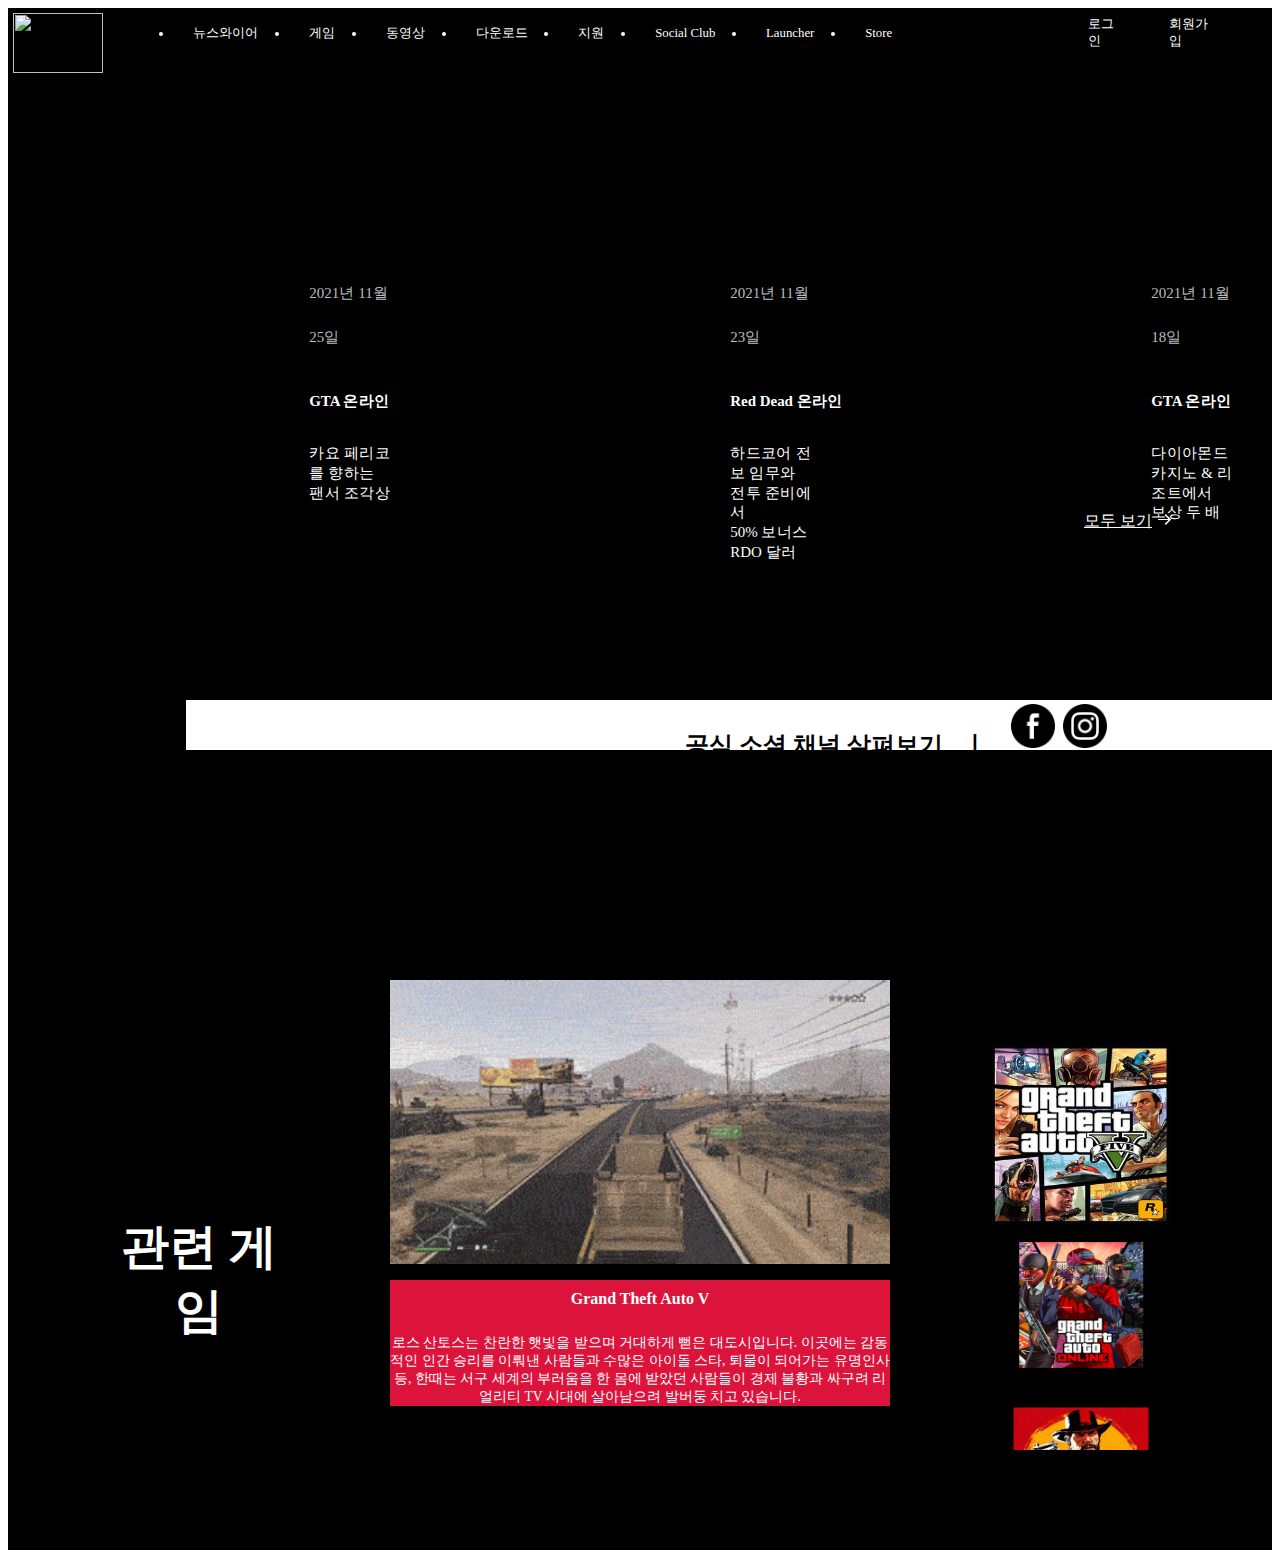
==== index.html @ b5506ee0 "aside edit" ====
<!DOCTYPE html>
<html lang="en">

<head>
  <meta charset="UTF-8">
  <meta http-equiv="X-UA-Compatible" content="IE=edge">
  <meta name="viewport" content="width=device-width, initial-scale=1.0">
  <title>Document</title>
  <link rel="preconnect" href="https://fonts.googleapis.com">
  <link rel="preconnect" href="https://fonts.gstatic.com" crossorigin>
  <link href="https://fonts.googleapis.com/css2?family=Noto+Sans+KR&display=swap" rel="stylesheet">
  <link rel="stylesheet" href="css/reset.css">
  <link rel="stylesheet" href="css/common.css">
  <link rel="stylesheet" href="css/main.css">
</head>

<body>
  <div id="wrap">

    <!-- 헤더(로고, 메뉴바) -->
    <header>

      <div id="logo">
        <img src="img/logo.png" alt="" class="home">
      </div>

      <ul>
        <li>뉴스와이어</li>
        <li>게임</li>
        <li>동영상</li>
        <li>다운로드</li>
        <li>지원</li>
        <li>Social Club</li>
        <li>Launcher</li>
        <li>Store</li>
      </ul>

      <div class="headertitle">
        <h3>Rockstar Games</h3>
      </div>


      <div class="loginbox">
        <span class="login">로그인</span>
        <span class="login signup">회원가입</span>
      </div>

      <div class="mobile">
        <img src="img/menu1.png" alt="">
      </div>

      <div class="laptop">
        <img src="img/menu3.png" alt="">
      </div>
    </header>

    <!-- 비디오 슬라이드 -->
    <div id="slider">
      <video src="video/gta.mp4" loop muted autoplay playsinline></video>
    </div>

    <!-- 비디오 슬라이드 밑 뉴스 와이드 -->
    <section>

      <article>
        <!-- <img src="img/newsimg2.jpg" alt=""> -->
        <time>2021년 11월 25일</time>
        <h4>GTA 온라인</h4>
        <p>카요 페리코를 향하는 팬서 조각상</p>

      </article>

      <article>
        <!-- <img src="img/newsimg1.jpg" alt=""> -->
        <time>2021년 11월 23일</time>
        <h4>Red Dead 온라인</h4>
        <p>하드코어 전보 임무와 <br>전투 준비에서 <br>50% 보너스 RDO 달러</p>
      </article>

      <article>
        <!-- <img src="img/newsimg3.jpg" alt=""> -->
        <time>2021년 11월 18일</time>
        <h4>GTA 온라인</h4>
        <p>다이아몬드 카지노 & 리조트에서<br> 보상 두 배</p>

      </article>

      <a href="#">
        <span>모두 보기</span>
        <img src="img/articlearrow.png" alt="" class="more_news">
      </a>
    </section>

    <!-- 뉴스 와이드 밑 메인 사진 -->
    <main>
      <img src="img/mainimg.jpg" alt="" id="mainimage">
    </main>

    <!-- 메인 사진 밑 SNS 메뉴바 -->
    <div class="social">
      <div class="snsbox">
        <h2>공식 소셜 채널 살펴보기</h2>
        <img src="img/sns_icon1.png" alt="">
        <img src="img/sns_icon2.png" alt="">
      </div>
    </div>

    <!-- SNS 메뉴바 밑 게임소개 컨텐츠 -->
    <aside>
      <div class="asidetitle">
        <h1>관련 게임</h1>
      </div>

      <div id="imagebox">
        <img src="img/1.gif" alt="" id="img1">
        <span id="asidewrapbox1">
          <p class="asidebold">Grand Theft Auto V</p>
          <p class="asidetext">로스 산토스는 찬란한 햇빛을 받으며 거대하게 뻗은 대도시입니다.
            이곳에는 감동적인 인간 승리를 이뤄낸 사람들과 수많은 아이돌 스타,
            퇴물이 되어가는 유명인사 등, 한때는 서구 세계의 부러움을
            한 몸에 받았던 사람들이 경제 불황과 싸구려 리얼리티 TV 시대에
            살아남으려 발버둥 치고 있습니다.</p>
        </span>
        <img src="img/2.gif" alt="" id="img2">
        <span id="asidewrapbox2">
          <p  class="asidebold">Grand Theft Auto Online</p>
          <p class="asidetext">습격의 달 보너스의 마무리는 외딴 열대 지방의 금광이라고 할 수 있는 카요 페리코 습격입니다.
            카요 페리코 습격의 준비 임무를 아무거나 완료하면 주황색 글로우 선글라스를 보상으로 
            획득할 수 있을 뿐만 아니라, 믿을 만한 정보통으로부터 엘 루비오가 자신의 금고에 
            보석으로 된 팬서 조각상을 숨기려고 한다는 짭짤한 정보를 입수할 수 있습니다. 
            플레이어들은 이번 주에 팬서 조각상을 주요 목표물로 두고 
            카요 페리코 습격을 플레이할 수 있습니다.</p>
        </span>

        <img src="img/3.gif" alt="" id="img3">
        <span id="asidewrapbox3">
          <p class="asidebold">Red Dead Redemption 2</p>
          <p class="asidetext">1899년, 미국. 거친 서부 시대가 막을 내리고 보안관은 마지막 남은 무법자 갱단을 
            추적합니다. 포기하거나 굴복하지 않으면 죽임을 당합니다.</p>
            <button type="button" id="explainbtn">더 보기</button>
          <p>서부 마을 블랙워터에서 강도 사건을 벌이다 크게 실패한 아서 모건과 반 더 린드 갱단은 
            도망칠 수밖에 없었습니다. 정부 요원과 일류 현상금 사냥꾼들에게 추격당하는 그들은 
            살아남기 위해 강도질과 도둑질, 싸움을 거듭하며 미국의 험난한 심장부를 달려나갑니다. 
            심해져 가는 내부 갈등으로 갱이 해체될 위기 속에서, 아서는 자기를 키워 준 갱에 대한 
            의리와 자신의 이상 중 하나를 선택해야만 합니다.</p>
        </span>

      </div>

      <div id="image3d">

        <div id="image3dbones">

          <div id="click1">
            <img src="img/asideimg1.jpg" alt="">
          </div>
          <div id="click2">
            <img src="img/asideimg2.jpg" alt="">
          </div>
          <div id="click3">
            <img src="img/asideimg3.jpg" alt="">
          </div>

        </div>

      </div>

    </aside>
  </div>

  <script type="text/javascript" src="script/main.js" defer></script>
</body>

</html>
---- css/common.css ----
@charset "UTF-8";
#wrap {
    width: 100%;
    height: auto;
    background-color: #000;
}

/* 헤더 */
header {
    width: 100%;
    height: 70px;
    background-color: #000;
    position: sticky;
    top: 0;
    z-index: 5;
}

/* 헤더 - 로고 */
#logo {
    width: 90px;
    height: 60px;
    background-color: black;
    position: absolute;
    top: 5px;
    left: 5px;
}

/* 헤더 - 로고 이미지 */
#logo img {
    width: 90px;
    height: 60px;
}

/* 헤더 - 네비게이션 */
header ul {
    width: 85%;
    height: 50px;
    display: flex;
    flex-flow: row nowrap;
    justify-content: space-around;
    line-height: 50px;
    margin: 0 120px;
}

/* 헤더 - 네비게이션 메뉴 */
header ul li {
    color: #fff;
    font-size: 0.8em;
    padding: 10px 20px;
    line-height: 30px;
}

/* 헤더 - 로그인/회원가입 */
.loginbox {
    width: 250px;
    height: 50px;
    display: flex;
    flex-flow: row nowrap;
    justify-content: space-around;
    align-items: center;
    color: #fff;
    font-size: 0.8em;
    margin: 0 30px;
}

/* 헤더 - 로그인 */
.login {
    padding: 10px 20px;
}

/* 헤더 - 회원가입 */
.signup {
    padding: 10px 30px;
}

/* 헤더 - 메뉴 마우스호버 효과 뼈대 */
header ul li::after {
    content: "";
    display: block;
    width: 0;
    height: 5px;
    background-color: #ff9900;
}

/* 헤더 - 마우스오버 효과 시작 */
:is(.login, .home, .mobile, .laptop):hover {
    cursor: url(../img/cursor.cur), auto;
}

header ul li:hover {
    cursor: pointer;
}

header ul li:hover::after {
    width: 100%;
}

.login:hover {
    background-color: #ff9900;
    color: #000;
}

.mobile:hover {
    cursor: pointer;
}
/* 헤더 - 마우스오버 효과 끝 */


/* 반응형 -  헤더 로고 */
.headertitle {
    display: none;
}

.headertitle h3 {
    color: #fff;
    font-size: 0.9em;
}

/* 반응형 - 메뉴 */
.mobile {
    display: none;
}

/* 반응형 - 노트북 메뉴 */
.laptop {
    display: none;
}
---- css/main.css ----
@charset "UTF-8";

/* 슬라이더 비디오 */
#slider video {
    width: 100%;
    height: auto;
}

/* 마우스 오버 시 포인터로 변환 */
:is(.snsbox img, #image3d div img,):hover {
    cursor: pointer;
}

/* 반응형
@media all and (max-width:479px) {
    header {
        display: flex;
    }

    .headertitle {
        display: flex;
    }

    nav ul {
        display: none;
    }

    nav ul li {
        display: block;
        line-height: 40px;
    }

    #slider video {
        width: 100%;
        max-width: 767px;
        height: auto;
    }

    .loginbox {
        display: none;
    }

    .mobilemenu {
        width: 80px;
        height: 70px;
    }

    .mobilemenu img {
        display: inline-block;
        width: 100%;
        height: 100%;
    }
}

@media all and (min-width:480px) and (max-width:767px) {
    header {
        display: flex;
        flex-flow: row nowrap;
        justify-content: space-around;
    }

    .headertitle {
        display: flex;
    }

    nav {
        display: none;
    }

    nav ul {
        display: none;
    }

    nav ul li {
        display: block;
        line-height: 40px;
    }

    #slider video {
        width: 100%;
        max-width: 767px;
        height: auto;
    }

    .loginbox {
        display: none;
    }

    
}

@media all and (min-width:768px) and (max-width:1023px) {
    header {
        display: flex;
    }

    .mobilemenu {
        width: 80px;
        height: 70px;
    }

    .mobilemenu img {
        display: inline-block;
        width: 100%;
        height: 100%;
    }

    #slider video {
        max-width: 1023px;
    }
}
*/
@media all and (min-width:1024px) and (max-width:1920px) {
    header {
        display: flex;
    }

    #slider video {
        max-width: 1920px;
    }
}

/* 섹션 */
section {
    width: 100%;
    max-width: 1920px;
    height: 250px;
    display: flex;
    flex-flow: row wrap;
    justify-content: space-around;
    position: relative;
    margin: 50px 0;
}

/* 아티클 */
article {
    width: 25%;
    height: auto;
    max-height: 200px;
    background-repeat: no-repeat;
    background-size: contain;
    transform: scale(1.1);
    transition: all 0.3s ease-in-out;
    /* border: 1px solid #666; */
}

article:hover {
    transform: scale(1.0);
}

article:nth-of-type(1) {
    background-image: url("../img/newsimg4.jpg");
}

article:nth-of-type(2) {
    background-image: url("../img/newsimg1.jpg");
}

article:nth-of-type(3) {
    background-image: url("../img/newsimg3.jpg");
}

/* 아티클 내 요소 시작 */
article time,
article h4,
article p {
    font-size: 0.85em;
    margin-left: 240px;
}

article time {
    display: block;
    color: #bcbcbc;
    line-height: 40px;
}

article h4 {
    width: 220px;
    color: #fff;
    line-height: 40px;
}

article p {
    color: #fff;
}

section a {
    position: absolute;
    right: 120px;
    bottom: 0;
    color: #fff;
}

section a img {
    width: 15px;
    height: 15px;
}

.more_news {
    position: absolute;
    right: -20px;
    bottom: 5px;
    transition: all 0.3s ease-in-out;
}

section a:hover .more_news {
    right: -28px;
}
/* 아티클 내 요소 끝 */

/* 메인 이미지 시작*/
main {
    width: 1740px;
    height: auto;
    margin: 0 auto;
    overflow: hidden;
}

main img {
    width: 100%;
    height: auto;
    transform: scale(1.1);
    transition: all 0.3s ease-in-out;
}

main img:hover {
    transform: scale(1.0);
    cursor: pointer;
}
/* 메인 이미지 끝 */

/* 메인 밑 SNS 메뉴바 시작 */
.social {
    width: 1780px;
    /* height: 80px; */
    height: 250px;
    margin: 0 auto;
    display: flex;
    justify-content: center;
    align-items: center;
}

.snsbox {
    display: flex;
    justify-content: center;
    width: 80%;
    height: 50px;
    background-color: #fff;
    clip-path: polygon(0 0, 98% 0, 100% 40%, 100% 100%, 0 100%, 0% 50%);
}

.social h2 {
    display: inline-block;
    color: #000;
    line-height: 50px;
}

.social h2::after {
    content: "ㅣ";
    margin: 0 20px;
}

.social img {
    width: 44px;
    height: 44px;
    margin: 4px;
}
/* 메인 밑 SNS 메뉴바 끝 */

/* SNS 메뉴바 밑 게임소개 컨텐츠 */
aside {
    width: 100%;
    height: 700px;
    display: flex;
    flex-flow: row wrap;
    justify-content: space-evenly;
    align-items: center;
}

/* 게임소개 컨텐츠 왼쪽에서 첫번째 */
aside .asidetitle {
    width: 200px;
    height: 35px;
    text-align: center;
}

aside .asidetitle h1 {
    color: #fff;
    font-size: 3.0em;
}

/* 게임소개 컨텐츠 가운데 시작 */
aside #imagebox {
    width: 500px;
    height: auto;
}

aside #imagebox img {
    width: 100%;
    height: auto;
}

/* 게임 제목 및 설명 */
aside #imagebox span {
    width: 500px;
    height: auto;
    background-color: crimson;
    margin: 0 auto;
    text-align: center;
}

.asidebold {
    padding: 10px;
    color: #fff;
    font-weight: bold;
}

aside #imagebox .asidetext {
    color: #fff;
    font-size: 0.85em;
}

/* 세번째 게임 부가설명(더 보기) */
#asidewrapbox3 p:nth-of-type(3) {
    display: none;
}

#asidewrapbox3 #explainbtn {
    border: none;
    background: none;
    color: #fff;
    transition: all .2s ease;
    margin: 0;
    padding: 0;
}

#asidewrapbox3 #explainbtn::after {
    content: "";
    display: block;
    width: 100%;
    height: 5px;
    border-radius: 0.25rem;
}

#asidewrapbox3 #explainbtn:hover {
    background-color: #fcaf17;
    border-radius: 25%;
    padding: 5 20px;
}

/* 게임소개 컨텐츠 가운데 끝 */

/* 게임소개 컨텐츠 오른쪽 시작 */
aside #image3d {
    width: 200px;
    height: 500px;
    overflow: hidden;
    display: flex;
    justify-content: center;
}

aside #image3dbones {
    width: 200px;
    height: 700px;
    display: flex;
    flex-flow: row wrap;
    justify-content: center;
    align-content: flex-end;
    gap: 20px 0;
    margin-top: -100px;
}

aside #image3dbones div {
    width: 150px;
    height: 150px;
}

aside #image3dbones div img {
    width: 100%;
    height: auto;
}
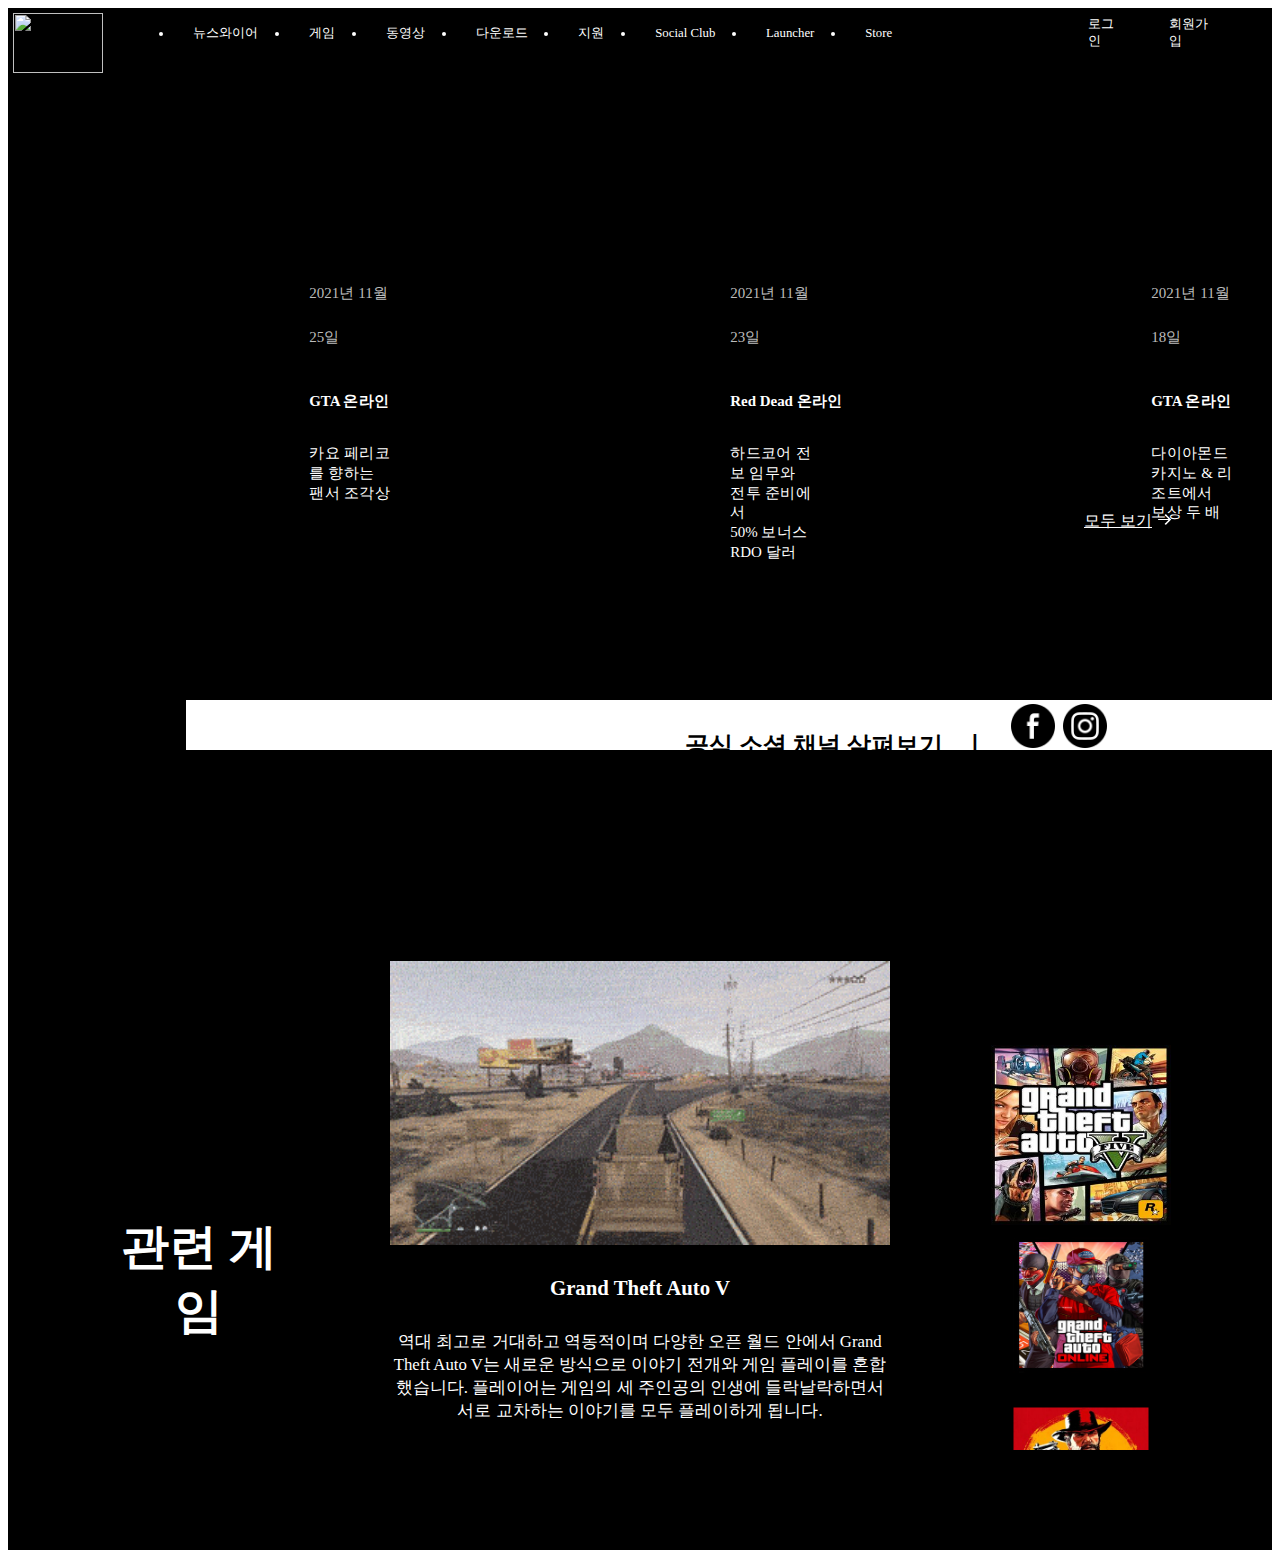
==== commit a0a1dcf5: "aside edit" ====
--- a/index.html
+++ b/index.html
@@ -115,34 +115,24 @@
         <img src="img/1.gif" alt="" id="img1">
         <span id="asidewrapbox1">
           <p class="asidebold">Grand Theft Auto V</p>
-          <p class="asidetext">로스 산토스는 찬란한 햇빛을 받으며 거대하게 뻗은 대도시입니다.
-            이곳에는 감동적인 인간 승리를 이뤄낸 사람들과 수많은 아이돌 스타,
-            퇴물이 되어가는 유명인사 등, 한때는 서구 세계의 부러움을
-            한 몸에 받았던 사람들이 경제 불황과 싸구려 리얼리티 TV 시대에
-            살아남으려 발버둥 치고 있습니다.</p>
+          <p class="asidetext">역대 최고로 거대하고 역동적이며 다양한 오픈 월드 안에서
+            Grand Theft Auto V는 새로운 방식으로 이야기 전개와 게임 플레이를 혼합했습니다.
+            플레이어는 게임의 세 주인공의 인생에 들락날락하면서 서로 교차하는
+            이야기를 모두 플레이하게 됩니다.</p>
         </span>
         <img src="img/2.gif" alt="" id="img2">
         <span id="asidewrapbox2">
-          <p  class="asidebold">Grand Theft Auto Online</p>
-          <p class="asidetext">습격의 달 보너스의 마무리는 외딴 열대 지방의 금광이라고 할 수 있는 카요 페리코 습격입니다.
-            카요 페리코 습격의 준비 임무를 아무거나 완료하면 주황색 글로우 선글라스를 보상으로 
-            획득할 수 있을 뿐만 아니라, 믿을 만한 정보통으로부터 엘 루비오가 자신의 금고에 
-            보석으로 된 팬서 조각상을 숨기려고 한다는 짭짤한 정보를 입수할 수 있습니다. 
-            플레이어들은 이번 주에 팬서 조각상을 주요 목표물로 두고 
-            카요 페리코 습격을 플레이할 수 있습니다.</p>
+          <p class="asidebold">Grand Theft Auto Online</p>
+          <p class="asidetext">Grand Theft Auto V를 기반으로한 대규모 멀티플레이 게임.
+            GTA 5에 포함되어 있어 GTA 5(프리미엄 에디션 특전)를 구매하면 무료로 플레이할
+            수 있다.</p>
         </span>
 
         <img src="img/3.gif" alt="" id="img3">
         <span id="asidewrapbox3">
           <p class="asidebold">Red Dead Redemption 2</p>
-          <p class="asidetext">1899년, 미국. 거친 서부 시대가 막을 내리고 보안관은 마지막 남은 무법자 갱단을 
-            추적합니다. 포기하거나 굴복하지 않으면 죽임을 당합니다.</p>
-            <button type="button" id="explainbtn">더 보기</button>
-          <p>서부 마을 블랙워터에서 강도 사건을 벌이다 크게 실패한 아서 모건과 반 더 린드 갱단은 
-            도망칠 수밖에 없었습니다. 정부 요원과 일류 현상금 사냥꾼들에게 추격당하는 그들은 
-            살아남기 위해 강도질과 도둑질, 싸움을 거듭하며 미국의 험난한 심장부를 달려나갑니다. 
-            심해져 가는 내부 갈등으로 갱이 해체될 위기 속에서, 아서는 자기를 키워 준 갱에 대한 
-            의리와 자신의 이상 중 하나를 선택해야만 합니다.</p>
+          <p class="asidetext">2010년에 발매되었던 락스타 게임즈의 게임 레드 데드 리뎀션의 
+            후속작이자 락스타 게임즈의 창립 20주년 기념작.</p>
         </span>
 
       </div>
--- a/css/main.css
+++ b/css/main.css
@@ -7,7 +7,7 @@
 }
 
 /* 마우스 오버 시 포인터로 변환 */
-:is(.snsbox img, #image3d div img,):hover {
+:is(.snsbox img, #image3d div img, #explainbtn):hover {
     cursor: pointer;
 }
 
@@ -161,9 +161,9 @@
 }
 
 /* 아티클 내 요소 시작 */
-article time,
 article h4,
-article p {
+article p,
+article time {
     font-size: 0.85em;
     margin-left: 240px;
 }
@@ -304,7 +304,6 @@
 aside #imagebox span {
     width: 500px;
     height: auto;
-    background-color: crimson;
     margin: 0 auto;
     text-align: center;
 }
@@ -313,41 +312,13 @@
     padding: 10px;
     color: #fff;
     font-weight: bold;
+    font-size: 1.3em;
 }
 
 aside #imagebox .asidetext {
     color: #fff;
-    font-size: 0.85em;
-}
-
-/* 세번째 게임 부가설명(더 보기) */
-#asidewrapbox3 p:nth-of-type(3) {
-    display: none;
-}
-
-#asidewrapbox3 #explainbtn {
-    border: none;
-    background: none;
-    color: #fff;
-    transition: all .2s ease;
-    margin: 0;
-    padding: 0;
-}
-
-#asidewrapbox3 #explainbtn::after {
-    content: "";
-    display: block;
-    width: 100%;
-    height: 5px;
-    border-radius: 0.25rem;
-}
-
-#asidewrapbox3 #explainbtn:hover {
-    background-color: #fcaf17;
-    border-radius: 25%;
-    padding: 5 20px;
-}
-
+    font-size: 1.05em;
+}
 /* 게임소개 컨텐츠 가운데 끝 */
 
 /* 게임소개 컨텐츠 오른쪽 시작 */
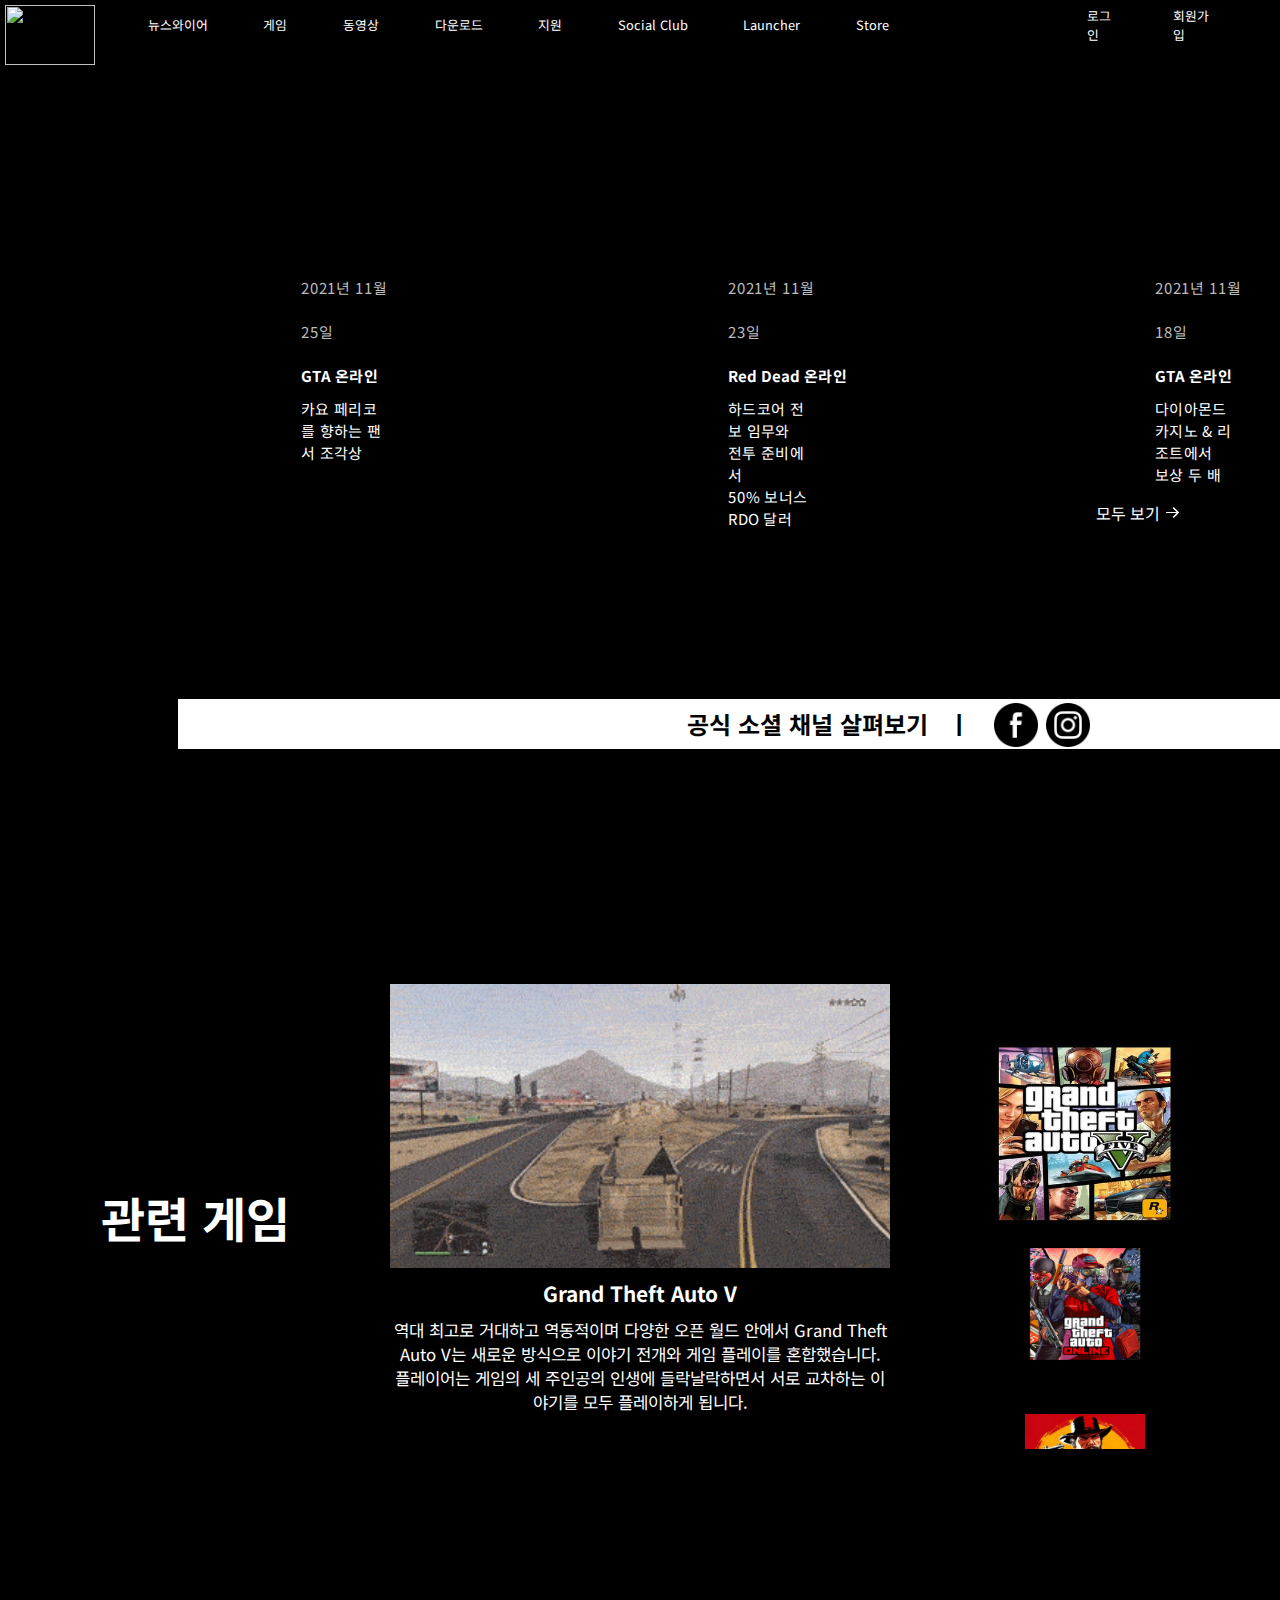
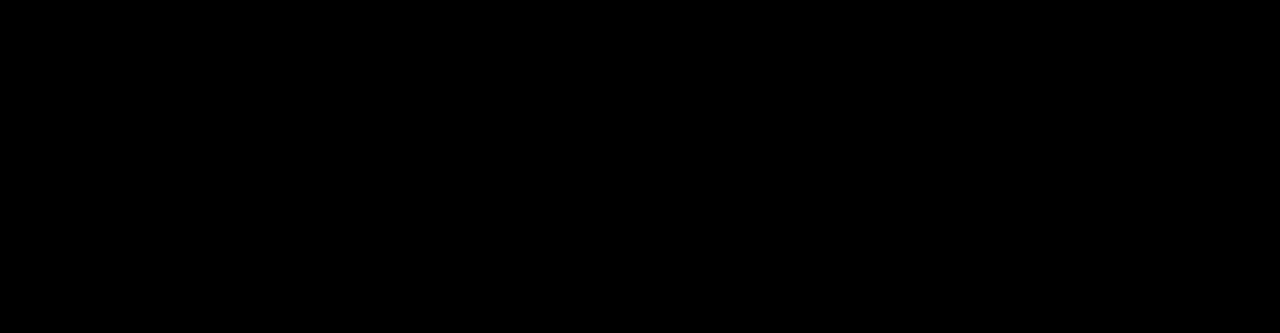
==== commit 68cb6beb: "mediaquery edit" ====
--- a/index.html
+++ b/index.html
@@ -1,10 +1,12 @@
 <!DOCTYPE html>
-<html lang="en">
+<html lang="ko">
 
 <head>
   <meta charset="UTF-8">
   <meta http-equiv="X-UA-Compatible" content="IE=edge">
-  <meta name="viewport" content="width=device-width, initial-scale=1.0">
+  <meta name="viewport" content="width=device-width, initial-scale=1.0, maximum-scale=1, minimum-scale=1">
+  <meta content="yes" name="apple-mobile-web-app-capable" />
+  <meta content="minimum-scale=1.0, width=device-width, maximum-scale=1, user-scalable=no" name="viewport" />
   <title>Document</title>
   <link rel="preconnect" href="https://fonts.googleapis.com">
   <link rel="preconnect" href="https://fonts.gstatic.com" crossorigin>
@@ -12,6 +14,7 @@
   <link rel="stylesheet" href="css/reset.css">
   <link rel="stylesheet" href="css/common.css">
   <link rel="stylesheet" href="css/main.css">
+  <script src="https://ajax.googleapis.com/ajax/libs/jquery/3.6.0/jquery.min.js"></script>
 </head>
 
 <body>
@@ -24,7 +27,15 @@
         <img src="img/logo.png" alt="" class="home">
       </div>
 
-      <ul>
+      <div class="headertitle">
+        <h3>Rockstar Games</h3>
+      </div>
+
+      <div class="mobile">
+        <img src="img/menu1.png" alt="">
+      </div>
+
+      <ul id="headernav">
         <li>뉴스와이어</li>
         <li>게임</li>
         <li>동영상</li>
@@ -35,22 +46,13 @@
         <li>Store</li>
       </ul>
 
-      <div class="headertitle">
-        <h3>Rockstar Games</h3>
-      </div>
-
-
       <div class="loginbox">
         <span class="login">로그인</span>
         <span class="login signup">회원가입</span>
       </div>
 
-      <div class="mobile">
-        <img src="img/menu1.png" alt="">
-      </div>
-
       <div class="laptop">
-        <img src="img/menu3.png" alt="">
+        <span id="laptopmenu">Menu</span>
       </div>
     </header>
 
@@ -60,25 +62,22 @@
     </div>
 
     <!-- 비디오 슬라이드 밑 뉴스 와이드 -->
-    <section>
-
-      <article>
-        <!-- <img src="img/newsimg2.jpg" alt=""> -->
+    <section id="newswide">
+
+      <article class="cardnews">
         <time>2021년 11월 25일</time>
         <h4>GTA 온라인</h4>
         <p>카요 페리코를 향하는 팬서 조각상</p>
 
       </article>
 
-      <article>
-        <!-- <img src="img/newsimg1.jpg" alt=""> -->
+      <article class="cardnews">
         <time>2021년 11월 23일</time>
         <h4>Red Dead 온라인</h4>
         <p>하드코어 전보 임무와 <br>전투 준비에서 <br>50% 보너스 RDO 달러</p>
       </article>
 
-      <article>
-        <!-- <img src="img/newsimg3.jpg" alt=""> -->
+      <article class="cardnews">
         <time>2021년 11월 18일</time>
         <h4>GTA 온라인</h4>
         <p>다이아몬드 카지노 & 리조트에서<br> 보상 두 배</p>
@@ -114,24 +113,24 @@
       <div id="imagebox">
         <img src="img/1.gif" alt="" id="img1">
         <span id="asidewrapbox1">
-          <p class="asidebold">Grand Theft Auto V</p>
-          <p class="asidetext">역대 최고로 거대하고 역동적이며 다양한 오픈 월드 안에서
+          <p id="asidebold">Grand Theft Auto V</p>
+          <p id="asidetext">역대 최고로 거대하고 역동적이며 다양한 오픈 월드 안에서
             Grand Theft Auto V는 새로운 방식으로 이야기 전개와 게임 플레이를 혼합했습니다.
             플레이어는 게임의 세 주인공의 인생에 들락날락하면서 서로 교차하는
             이야기를 모두 플레이하게 됩니다.</p>
         </span>
         <img src="img/2.gif" alt="" id="img2">
         <span id="asidewrapbox2">
-          <p class="asidebold">Grand Theft Auto Online</p>
-          <p class="asidetext">Grand Theft Auto V를 기반으로한 대규모 멀티플레이 게임.
+          <p id="asidebold">Grand Theft Auto Online</p>
+          <p id="asidetext">Grand Theft Auto V를 기반으로한 대규모 멀티플레이 게임.
             GTA 5에 포함되어 있어 GTA 5(프리미엄 에디션 특전)를 구매하면 무료로 플레이할
             수 있다.</p>
         </span>
 
         <img src="img/3.gif" alt="" id="img3">
         <span id="asidewrapbox3">
-          <p class="asidebold">Red Dead Redemption 2</p>
-          <p class="asidetext">2010년에 발매되었던 락스타 게임즈의 게임 레드 데드 리뎀션의 
+          <p id="asidebold">Red Dead Redemption 2</p>
+          <p id="asidetext">2010년에 발매되었던 락스타 게임즈의 게임 레드 데드 리뎀션의
             후속작이자 락스타 게임즈의 창립 20주년 기념작.</p>
         </span>
 
@@ -156,9 +155,52 @@
       </div>
 
     </aside>
+
+    <footer>
+      <div class="footerbox">
+
+        <ul id="foottop">
+          <li>Contact</li>
+          <li>채용</li>
+          <li>구독하기</li>
+        </ul>
+
+        <img src="img/logo.png" alt="" id="footerlogo">
+
+        <div class="footerinfo">
+          <ol>
+            <li>기업</li>
+            <li>개인 정보 보호 정책</li>
+            <li>Cookies</li>
+            <li>법률 관련</li>
+            <li>내 정보 판매 안 함</li>
+          </ol>
+          <div class="iconbox">
+            <img src="img/footer_icon1.png" alt="">
+            <img src="img/footer_icon2.png" alt="">
+            <img src="img/footer_icon3.png" alt="">
+            <img src="img/footer_icon4.png" alt="">
+            <img src="img/footer_icon5.png" alt="">
+          </div>
+        </div>
+
+        <div id="companyinfo">
+          <span class="infobox">Rockstar Games</span>
+          <ul id="footerglobal">
+            <li>New York</li>
+            <li>London</li>
+            <li>Paris</li>
+            <li>Bogotá</li>
+          </ul>
+          <span class="infobox">MCMXCVIII</span>
+        </div>
+
+      </div>
+    </footer>
   </div>
 
   <script type="text/javascript" src="script/main.js" defer></script>
+
 </body>
 
 </html>--- a/css/main.css
+++ b/css/main.css
@@ -7,27 +7,29 @@
 }
 
 /* 마우스 오버 시 포인터로 변환 */
-:is(.snsbox img, #image3d div img, #explainbtn):hover {
+:is(.snsbox img, #image3d div img):hover {
     cursor: pointer;
 }
 
-/* 반응형
-@media all and (max-width:479px) {
+/* 반응형 */
+/* @media all and (max-width:479px) {
     header {
-        display: flex;
+        width: 100%;
+        height: 150px;
+        display: flex;
+        background-color: tomato;
     }
 
     .headertitle {
         display: flex;
     }
 
-    nav ul {
-        display: none;
-    }
-
-    nav ul li {
-        display: block;
-        line-height: 40px;
+    header ul {
+        display: none;
+    }
+
+    header ul li {
+        display: block;
     }
 
     #slider video {
@@ -50,28 +52,122 @@
         width: 100%;
         height: 100%;
     }
+} */
+
+@media all and (max-width:479px) {
+    /* 헤더 시작 */
+    header {
+        display: flex;
+        flex-flow: row wrap;
+        justify-content: space-between;
+        align-items: center;
+    }
+
+    #logo {
+        width: 70px;
+        height: auto;
+    }
+
+    .headertitle {
+        display: block;
+    }
+
+    .mobile {
+        display: block;
+    }
+
+    nav {
+        display: none;
+    }
+
+    header ul {
+        display: none;
+        width: 150px;
+        height: auto;
+        position: fixed;
+        top: 75px;
+        right: 0;
+        margin: 0;
+        background-color: #000;
+    }
+
+    header ul li {
+        display: block;
+        line-height: 40px;
+    }
+
+    #slider video {
+        width: 100%;
+        max-width: 767px;
+        height: auto;
+    }
+
+    .loginbox {
+        display: none;
+    }
+    /* 헤더 끝 */
+
+    #newswide {
+        height: auto;
+    }
+
+    .cardnews {
+        width: 100%;
+        height: 450px;
+        max-height: 600px;
+        margin: 0 16%;
+        padding-bottom: 10%;
+    }
+    .cardnews h4,
+    .cardnews p,
+    .cardnews time {
+        width: 100%;
+        margin-left: 5%;
+    }
+
+    .cardnews time {
+        margin-top: 85%;
+    }
 }
 
 @media all and (min-width:480px) and (max-width:767px) {
+    /* 헤더 시작 */
     header {
         display: flex;
-        flex-flow: row nowrap;
-        justify-content: space-around;
+        flex-flow: row wrap;
+        justify-content: space-between;
+        align-items: center;
+    }
+
+    #logo {
+        width: 70px;
+        height: auto;
     }
 
     .headertitle {
-        display: flex;
+        display: block;
+    }
+
+    .mobile {
+        display: block;
     }
 
     nav {
         display: none;
     }
 
-    nav ul {
-        display: none;
-    }
-
-    nav ul li {
+    header ul {
+        display: none;
+        width: 150px;
+        height: auto;
+        position: fixed;
+        top: 75px;
+        right: 0;
+        margin: 0;
+        background-color: #000;
+    }
+
+    header ul li {
         display: block;
         line-height: 40px;
     }
@@ -85,11 +181,32 @@
     .loginbox {
         display: none;
     }
-
-    
-}
-
-@media all and (min-width:768px) and (max-width:1023px) {
+    /* 헤더 끝 */
+
+    #newswide {
+        height: auto;
+    }
+
+    .cardnews {
+        width: 100%;
+        height: 450px;
+        max-height: 600px;
+        margin: 0 16%;
+        padding-bottom: 10%;
+    }
+    .cardnews h4,
+    .cardnews p,
+    .cardnews time {
+        width: 100%;
+        margin-left: 5%;
+    }
+
+    .cardnews time {
+        margin-top: 85%;
+    }
+}
+
+/* @media all and (min-width:768px) and (max-width:1023px) {
     header {
         display: flex;
     }
@@ -108,8 +225,8 @@
     #slider video {
         max-width: 1023px;
     }
-}
-*/
+}*/
+
 @media all and (min-width:1024px) and (max-width:1920px) {
     header {
         display: flex;
@@ -135,29 +252,29 @@
 /* 아티클 */
 article {
     width: 25%;
-    height: auto;
+    height: 200px;
     max-height: 200px;
     background-repeat: no-repeat;
     background-size: contain;
     transform: scale(1.1);
     transition: all 0.3s ease-in-out;
-    /* border: 1px solid #666; */
+}
+
+article:nth-of-type(1) {
+    background-image: url("../img/newsimg4.jpg");
+}
+
+article:nth-of-type(2) {
+    background-image: url("../img/newsimg1.jpg");
+}
+
+article:nth-of-type(3) {
+    background-image: url("../img/newsimg3.jpg");
 }
 
 article:hover {
     transform: scale(1.0);
-}
-
-article:nth-of-type(1) {
-    background-image: url("../img/newsimg4.jpg");
-}
-
-article:nth-of-type(2) {
-    background-image: url("../img/newsimg1.jpg");
-}
-
-article:nth-of-type(3) {
-    background-image: url("../img/newsimg3.jpg");
+    transition: all 0.3s ease-in-out;
 }
 
 /* 아티클 내 요소 시작 */
@@ -232,7 +349,6 @@
 /* 메인 밑 SNS 메뉴바 시작 */
 .social {
     width: 1780px;
-    /* height: 80px; */
     height: 250px;
     margin: 0 auto;
     display: flex;
@@ -306,19 +422,22 @@
     height: auto;
     margin: 0 auto;
     text-align: center;
-}
-
-.asidebold {
+    /* display: none; */
+    /* overflow: hidden; */
+}
+
+aside #imagebox #asidebold {
     padding: 10px;
     color: #fff;
     font-weight: bold;
     font-size: 1.3em;
 }
 
-aside #imagebox .asidetext {
+aside #imagebox #asidetext {
     color: #fff;
     font-size: 1.05em;
 }
+
 /* 게임소개 컨텐츠 가운데 끝 */
 
 /* 게임소개 컨텐츠 오른쪽 시작 */
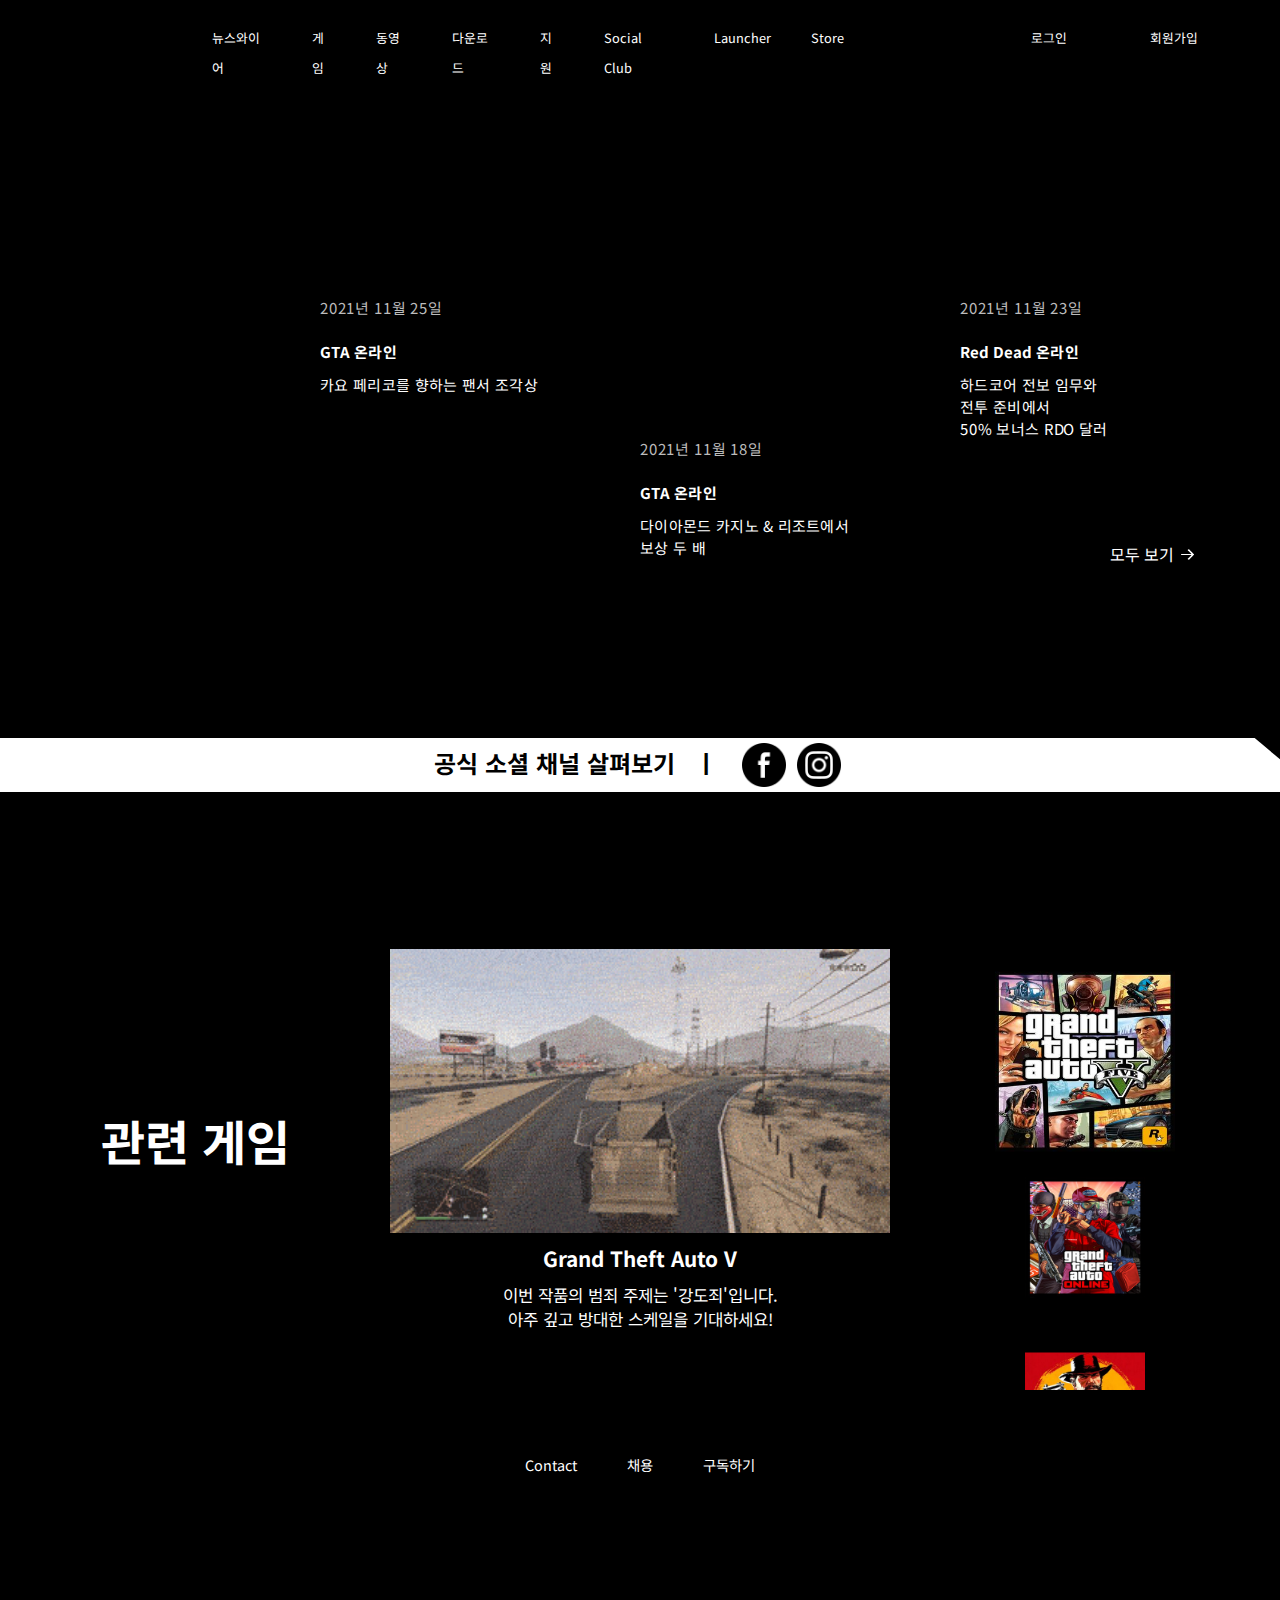
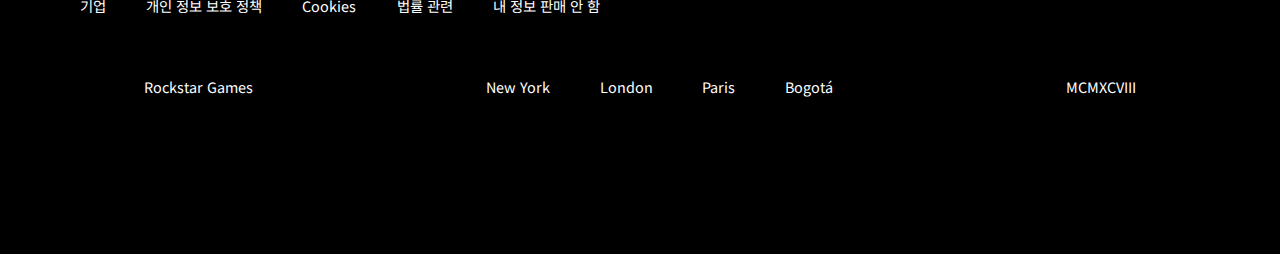
==== commit ec57b7c0: "mediaquery edit" ====
--- a/index.html
+++ b/index.html
@@ -84,7 +84,7 @@
 
       </article>
 
-      <a href="#">
+      <a>
         <span>모두 보기</span>
         <img src="img/articlearrow.png" alt="" class="more_news">
       </a>
@@ -97,7 +97,7 @@
 
     <!-- 메인 사진 밑 SNS 메뉴바 -->
     <div class="social">
-      <div class="snsbox">
+      <div id="snsbox">
         <h2>공식 소셜 채널 살펴보기</h2>
         <img src="img/sns_icon1.png" alt="">
         <img src="img/sns_icon2.png" alt="">
@@ -105,7 +105,7 @@
     </div>
 
     <!-- SNS 메뉴바 밑 게임소개 컨텐츠 -->
-    <aside>
+    <aside id="featured">
       <div class="asidetitle">
         <h1>관련 게임</h1>
       </div>
@@ -114,24 +114,20 @@
         <img src="img/1.gif" alt="" id="img1">
         <span id="asidewrapbox1">
           <p id="asidebold">Grand Theft Auto V</p>
-          <p id="asidetext">역대 최고로 거대하고 역동적이며 다양한 오픈 월드 안에서
-            Grand Theft Auto V는 새로운 방식으로 이야기 전개와 게임 플레이를 혼합했습니다.
-            플레이어는 게임의 세 주인공의 인생에 들락날락하면서 서로 교차하는
-            이야기를 모두 플레이하게 됩니다.</p>
+          <p id="asidetext">이번 작품의 범죄 주제는 '강도죄'입니다.<br>
+            아주 깊고 방대한 스케일을 기대하세요!</p>
         </span>
         <img src="img/2.gif" alt="" id="img2">
         <span id="asidewrapbox2">
           <p id="asidebold">Grand Theft Auto Online</p>
-          <p id="asidetext">Grand Theft Auto V를 기반으로한 대규모 멀티플레이 게임.
-            GTA 5에 포함되어 있어 GTA 5(프리미엄 에디션 특전)를 구매하면 무료로 플레이할
-            수 있다.</p>
+          <p id="asidetext">GTA의 기본 개념이라 할 수 있는 자유도, 주변에서의 다양한 활동,
+            임무 기반 게임 플레이를 어떻게 가져왔는지 확인해보세요.</p>
         </span>
 
         <img src="img/3.gif" alt="" id="img3">
         <span id="asidewrapbox3">
           <p id="asidebold">Red Dead Redemption 2</p>
-          <p id="asidetext">2010년에 발매되었던 락스타 게임즈의 게임 레드 데드 리뎀션의
-            후속작이자 락스타 게임즈의 창립 20주년 기념작.</p>
+          <p id="asidetext">훌륭한 퀄리티로 무법 시대를 세심하게 표현한 오픈 월드 게임이다.</p>
         </span>
 
       </div>
@@ -156,6 +152,7 @@
 
     </aside>
 
+    <!-- 게임소개 컨텐츠 밑 풋터 -->
     <footer>
       <div class="footerbox">
 
--- a/css/common.css
+++ b/css/common.css
@@ -1,4 +1,26 @@
 @charset "UTF-8";
+
+/* 헤더 - 메뉴 마우스오버 효과 시작 */
+:is(.login, .home, .laptop):hover {
+    cursor: url(../img/cursor.cur), auto;
+}
+
+header ul li:hover::after {
+    width: 100%;
+}
+
+.login:hover {
+    background-color: #ff9900;
+    color: #000;
+}
+/* 헤더 - 마우스오버 효과 끝 */
+
+/* 마우스 오버 시 포인트로 변환 (헤더, 풋터) */
+:is(header ul li, #foottop li, #footerlogo, .footerinfo ol li, .iconbox img, .mobile):hover {
+    cursor: pointer;
+}
+
+/* 바디 */
 #wrap {
     width: 100%;
     height: auto;
@@ -8,7 +30,8 @@
 /* 헤더 */
 header {
     width: 100%;
-    height: 70px;
+    height: auto;
+    max-height: 80px;
     background-color: #000;
     position: sticky;
     top: 0;
@@ -17,29 +40,30 @@
 
 /* 헤더 - 로고 */
 #logo {
-    width: 90px;
-    height: 60px;
-    background-color: black;
-    position: absolute;
-    top: 5px;
-    left: 5px;
+    width: 100%;
+    height: auto;
+    max-width: 90px;
+    min-height: 60px;
+    margin: 0.5%;
+    display: inline-block;
 }
 
 /* 헤더 - 로고 이미지 */
 #logo img {
-    width: 90px;
-    height: 60px;
+    width: 100%;
+    height: auto;
 }
 
 /* 헤더 - 네비게이션 */
 header ul {
-    width: 85%;
-    height: 50px;
+    width: 100%;
+    height: auto;
+    max-width: 1200px;
+    max-height: 50px;
     display: flex;
     flex-flow: row nowrap;
     justify-content: space-around;
-    line-height: 50px;
-    margin: 0 120px;
+    margin: 1% 7% 0;
 }
 
 /* 헤더 - 네비게이션 메뉴 */
@@ -52,25 +76,27 @@
 
 /* 헤더 - 로그인/회원가입 */
 .loginbox {
-    width: 250px;
-    height: 50px;
+    width: 100%;
+    height: auto;
+    max-width: 250px;
+    max-height: 50px;
     display: flex;
     flex-flow: row nowrap;
     justify-content: space-around;
     align-items: center;
     color: #fff;
     font-size: 0.8em;
-    margin: 0 30px;
+    margin: 1% 3% 0;
 }
 
 /* 헤더 - 로그인 */
 .login {
-    padding: 10px 20px;
+    padding: 5% 10%;
 }
 
 /* 헤더 - 회원가입 */
 .signup {
-    padding: 10px 30px;
+    padding: 5% 12%;
 }
 
 /* 헤더 - 메뉴 마우스호버 효과 뼈대 */
@@ -82,31 +108,116 @@
     background-color: #ff9900;
 }
 
-/* 헤더 - 마우스오버 효과 시작 */
-:is(.login, .home, .mobile, .laptop):hover {
-    cursor: url(../img/cursor.cur), auto;
-}
-
-header ul li:hover {
-    cursor: pointer;
-}
-
-header ul li:hover::after {
-    width: 100%;
-}
-
-.login:hover {
-    background-color: #ff9900;
-    color: #000;
-}
-
-.mobile:hover {
-    cursor: pointer;
-}
-/* 헤더 - 마우스오버 효과 끝 */
-
-
-/* 반응형 -  헤더 로고 */
+/* 풋터 시작 */
+footer {
+    width: 100%;
+    max-width: 1920px;
+    height: auto;
+    max-height: 400px;
+    color: #fff;
+    font-size: 0.9em;
+}
+
+footer .footerbox {
+    width: 100%;
+    height: auto;
+    max-width: 1200px;
+    min-height: 400px;
+    margin: 0 auto;
+    display: flex;
+    flex-flow: row wrap;
+    justify-content: center;
+    align-content: flex-start;
+}
+
+.footerbox #foottop {
+    display: flex;
+    flex-flow: row wrap;
+    justify-content: center;
+    align-items: center;
+    gap: 0 50px;
+    width: 100%;
+    height: auto;
+    max-height: 40px;
+    margin-bottom: 5%;
+}
+
+/* 풋터 로고 */
+#footerlogo {
+    width: 100%;
+    height: auto;
+    max-width: 110px;
+    max-height: 80px;
+    margin-bottom: 5%;
+}
+
+.footerinfo {
+    width: 100%;
+    height: auto;
+    max-height: 50px;
+    display: flex;
+    margin-bottom: 5%;
+}
+
+/* 풋터 기업정보 */
+.footerinfo ol {
+    width: 50%;
+    height: auto;
+    max-height: 50px;
+    display: flex;
+    flex-flow: row wrap;
+    justify-content: space-evenly;
+    align-items: center;
+}
+
+/* 풋터 아이콘 */
+.iconbox {
+    width: 50%;
+    height: auto;
+    max-height: 50px;
+    display: flex;
+    flex-flow: row nowrap;
+    justify-content: space-evenly;
+    align-items: center;
+}
+
+.footerinfo img {
+    width: 100%;
+    max-width: 24px;
+    height: auto;
+    max-height: 24px;
+}
+
+#companyinfo {
+    width: 100%;
+    height: auto;
+    display: flex;
+    flex-flow: row wrap;
+    justify-content: space-around;
+    align-items: center;
+}
+
+#companyinfo #footerglobal {
+    width: 33%;
+    height: auto;
+    display: flex;
+    flex-flow: row wrap;
+    justify-content: space-around;
+}
+/* 풋터 끝 */
+
+/* 반응형 - 모바일(380px) 기본 설정 시작*/
+.mobile {
+    display: none;
+    width: 100%;
+    height: auto;
+}
+
+.mobile img {
+    width: 100%;
+    height: auto;
+}
+
 .headertitle {
     display: none;
 }
@@ -115,13 +226,21 @@
     color: #fff;
     font-size: 0.9em;
 }
-
-/* 반응형 - 메뉴 */
-.mobile {
-    display: none;
-}
-
-/* 반응형 - 노트북 메뉴 */
+/* 반응형 - 모바일(380px) 기본 설정 끝*/
+
+/* 반응형 - 노트북(1024px) 기본 설정 */
 .laptop {
     display: none;
-}
+    background-image: url("../img/menu3.png");
+}
+
+#laptopmenu {
+    margin: 10px;
+}
+
+/* .laptop {
+    width: 64px;
+    height: 64px;
+    display: inline-block;
+    margin: 10px;
+} */
--- a/css/main.css
+++ b/css/main.css
@@ -7,7 +7,7 @@
 }
 
 /* 마우스 오버 시 포인터로 변환 */
-:is(.snsbox img, #image3d div img):hover {
+:is(.snsbox img, #image3d div img, section a, .social img):hover {
     cursor: pointer;
 }
 
@@ -54,8 +54,8 @@
     }
 } */
 
-@media all and (max-width:479px) {
-    /* 헤더 시작 */
+@media all and (max-width:380px) {
+    /* 모바일(380px) 헤더 시작 */
     header {
         display: flex;
         flex-flow: row wrap;
@@ -64,8 +64,8 @@
     }
 
     #logo {
-        width: 70px;
-        height: auto;
+        max-width: 70px;
+        max-height: 50px;
     }
 
     .headertitle {
@@ -74,6 +74,8 @@
 
     .mobile {
         display: block;
+        max-width: 48px;
+        min-height: 48px;
     }
 
     nav {
@@ -94,44 +96,163 @@
     header ul li {
         display: block;
         line-height: 40px;
-    }
-
+        background-color: #000;
+    }
+
+    .loginbox {
+        display: none;
+    }
+    /* 모바일(380px) 헤더 끝 */
+
+    /* 모바일(380px) 헤더 밑 비디오  */
     #slider video {
         width: 100%;
-        max-width: 767px;
-        height: auto;
-    }
-
-    .loginbox {
-        display: none;
-    }
-    /* 헤더 끝 */
-
+        max-width: 380px;
+        height: auto;
+    }
+
+    /* 모바일(380px) 비디오 슬라이드 밑 뉴스 와이드 */
     #newswide {
         height: auto;
     }
 
     .cardnews {
         width: 100%;
-        height: 450px;
+        height: 400px;
         max-height: 600px;
-        margin: 0 16%;
+        margin: 5% 16%;
         padding-bottom: 10%;
     }
     .cardnews h4,
     .cardnews p,
     .cardnews time {
-        width: 100%;
         margin-left: 5%;
     }
 
     .cardnews time {
-        margin-top: 85%;
-    }
-}
-
-@media all and (min-width:480px) and (max-width:767px) {
-    /* 헤더 시작 */
+        margin-top: 100%;
+    }
+
+    .cardnews:nth-of-type(3) {
+        padding: 0;
+    }
+
+    section a {
+        margin: -12%;
+    }
+
+    main {
+        max-width: 480px;
+        padding-top: 10%;
+    }
+
+    .social {
+        flex-wrap: nowrap;
+        justify-content: space-between;
+        max-width: 480px;
+    }
+
+    #snsbox {
+        width: 100%;
+        height: 100px;
+        display: flex;
+        flex-flow: row wrap;
+    }
+
+    #snsbox h2 {
+        width: 100%;
+        height: 50px;
+        margin-left: 15%;
+    }
+
+    .social h2::after {
+        display: none;
+    }
+
+    #snsbox img:nth-of-type(2) {
+        margin-right: 20%;
+    }
+
+    /* 모바일(320px) 게임소개 컨텐츠 시작 */
+    #featured {
+        flex-flow: column wrap;
+        min-height: 530px;
+        justify-content: flex-start;
+        margin-bottom: 25%;
+    }
+
+    #featured .asidetitle {
+        margin-bottom: 5%;
+    }
+
+    #featured #image3d {
+        max-width: 380px;
+        min-height: 150px;
+    }
+
+    #featured #image3dbones {
+        max-width: 380px;
+        min-height: 150px;
+        margin-top: 0;
+    }
+
+    #featured #image3dbones div {
+        max-width: 100px;
+    }
+    /* 모바일(320px) 게임소개 컨텐츠 끝 */
+
+    /* 풋터 시작 */
+    footer {
+        max-width: 380px;
+        min-height: 400px;
+    }
+
+    footer .footerbox {
+        max-width: 380px;
+        min-height: 400px;
+    }
+
+    footer .footerbox #foottop {
+        margin-bottom: 15%;
+    }
+
+    footer #footerlogo {
+        margin-bottom: 20%;
+    }
+
+    footer .footerbox {
+        min-width: 380px;
+        flex-flow: column wrap;
+        align-content: normal;
+        justify-content: center;
+        align-items: center;
+    }
+
+    footer .footerinfo {
+        min-height: 250px;
+        flex-flow: column-reverse nowrap;
+        margin-bottom: 0;
+    }
+
+    footer .footerinfo .iconbox {
+        width: 100%;
+        max-height: 20px;
+        margin-bottom: 15%;
+    }
+
+    footer .footerinfo ol {
+        width: 100%;
+        min-height: 150px;
+        flex-flow: column wrap;
+        margin-bottom: 10%;
+    }
+
+    footer .footerbox #companyinfo {
+        margin-bottom: 10%;
+    }
+}
+
+/* @media all and (min-width:480px) and (max-width:767px) {
     header {
         display: flex;
         flex-flow: row wrap;
@@ -181,7 +302,6 @@
     .loginbox {
         display: none;
     }
-    /* 헤더 끝 */
 
     #newswide {
         height: auto;
@@ -204,7 +324,7 @@
     .cardnews time {
         margin-top: 85%;
     }
-}
+} */
 
 /* @media all and (min-width:768px) and (max-width:1023px) {
     header {
@@ -235,25 +355,28 @@
     #slider video {
         max-width: 1920px;
     }
-}
-
-/* 섹션 */
+
+}
+
+/* 비디오 슬라이드 밑 뉴스 와이드 */
 section {
     width: 100%;
     max-width: 1920px;
-    height: 250px;
+    height: auto;
+    min-height: 250px;
     display: flex;
     flex-flow: row wrap;
     justify-content: space-around;
     position: relative;
-    margin: 50px 0;
-}
-
-/* 아티클 */
+    margin: 5% 0;
+}
+
+/* 뉴스 와이드 아티클 */
 article {
-    width: 25%;
-    height: 200px;
-    max-height: 200px;
+    width: 100%;
+    height: auto;
+    max-width: 480px;
+    max-height: 220px;
     background-repeat: no-repeat;
     background-size: contain;
     transform: scale(1.1);
@@ -275,59 +398,64 @@
 article:hover {
     transform: scale(1.0);
     transition: all 0.3s ease-in-out;
-}
-
-/* 아티클 내 요소 시작 */
+    cursor: pointer;
+}
+
+/* 뉴스 와이드 텍스트 */
 article h4,
 article p,
 article time {
     font-size: 0.85em;
-    margin-left: 240px;
+    margin-left: 50%;
+    line-height: 40px;
+    color: #fff;
 }
 
 article time {
     display: block;
     color: #bcbcbc;
-    line-height: 40px;
 }
 
 article h4 {
-    width: 220px;
-    color: #fff;
-    line-height: 40px;
+    width: 100%;
+    max-width: 220px;
 }
 
 article p {
-    color: #fff;
-}
-
+    line-height: normal;
+}
+
+/* 뉴스 와이드 텍스트 오른쪽 밑 모두 보기 */
 section a {
     position: absolute;
-    right: 120px;
-    bottom: 0;
+    top: 250px;
+    right: 70px;
     color: #fff;
+    width: 100%;
+    height: auto;
+    max-width: 100px;
+    min-height: 30px;
 }
 
 section a img {
-    width: 15px;
-    height: 15px;
-}
-
-.more_news {
+    width: 100%;
+    height: auto;
+    max-width: 15px;
     position: absolute;
-    right: -20px;
-    bottom: 5px;
+    top: 5px;
+    right: 15px;
     transition: all 0.3s ease-in-out;
 }
 
 section a:hover .more_news {
-    right: -28px;
-}
-/* 아티클 내 요소 끝 */
-
-/* 메인 이미지 시작*/
+    right: 5px;
+}
+/* 뉴스 와이드 끝 */
+
+/* 뉴스 와이드 밑 메인 이미지 시작 */
 main {
-    width: 1740px;
+    width: 100%;
+    max-width: 1740px;
     height: auto;
     margin: 0 auto;
     overflow: hidden;
@@ -346,21 +474,25 @@
 }
 /* 메인 이미지 끝 */
 
-/* 메인 밑 SNS 메뉴바 시작 */
+/* 메인 이미지 밑 SNS 메뉴바 시작 */
 .social {
-    width: 1780px;
-    height: 250px;
+    width: 100%;
+    max-width: 1780px;
+    height: auto;
+    min-height: 250px;
     margin: 0 auto;
     display: flex;
     justify-content: center;
     align-items: center;
 }
 
-.snsbox {
+.social div {
+    width: 100%;
+    max-width: 1420px;
+    height: auto;
+    min-height: 50px;
     display: flex;
     justify-content: center;
-    width: 80%;
-    height: 50px;
     background-color: #fff;
     clip-path: polygon(0 0, 98% 0, 100% 40%, 100% 100%, 0 100%, 0% 50%);
 }
@@ -377,26 +509,33 @@
 }
 
 .social img {
-    width: 44px;
-    height: 44px;
-    margin: 4px;
-}
-/* 메인 밑 SNS 메뉴바 끝 */
+    width: 100%;
+    height: auto;
+    max-width: 44px;
+    min-height: 44px;
+    margin: 0.4%;
+}
+/* 메인 이미지 밑 SNS 메뉴바 끝 */
 
 /* SNS 메뉴바 밑 게임소개 컨텐츠 */
 aside {
     width: 100%;
-    height: 700px;
+    height: auto;
+    max-width: 1920px;
+    max-height: 700px;
     display: flex;
     flex-flow: row wrap;
     justify-content: space-evenly;
     align-items: center;
+    margin-bottom: 5%;
 }
 
 /* 게임소개 컨텐츠 왼쪽에서 첫번째 */
 aside .asidetitle {
-    width: 200px;
-    height: 35px;
+    width: 100%;
+    max-width: 200px;
+    height: auto;
+    max-height: 70px;
     text-align: center;
 }
 
@@ -407,7 +546,8 @@
 
 /* 게임소개 컨텐츠 가운데 시작 */
 aside #imagebox {
-    width: 500px;
+    width: 100%;
+    max-width: 500px;
     height: auto;
 }
 
@@ -418,12 +558,10 @@
 
 /* 게임 제목 및 설명 */
 aside #imagebox span {
-    width: 500px;
+    width: 80%;
     height: auto;
     margin: 0 auto;
     text-align: center;
-    /* display: none; */
-    /* overflow: hidden; */
 }
 
 aside #imagebox #asidebold {
@@ -442,27 +580,31 @@
 
 /* 게임소개 컨텐츠 오른쪽 시작 */
 aside #image3d {
-    width: 200px;
-    height: 500px;
+    width: 100%;
+    max-width: 200px;
+    height: auto;
+    max-height: 500px;
     overflow: hidden;
     display: flex;
     justify-content: center;
 }
 
 aside #image3dbones {
-    width: 200px;
-    height: 700px;
+    width: 100%;
+    max-width: 200px;
+    height: auto;
+    max-height: 700px;
     display: flex;
     flex-flow: row wrap;
     justify-content: center;
-    align-content: flex-end;
+    align-content: center;
     gap: 20px 0;
-    margin-top: -100px;
 }
 
 aside #image3dbones div {
-    width: 150px;
-    height: 150px;
+    width: 100%;
+    max-width: 150px;
+    height: auto;
 }
 
 aside #image3dbones div img {
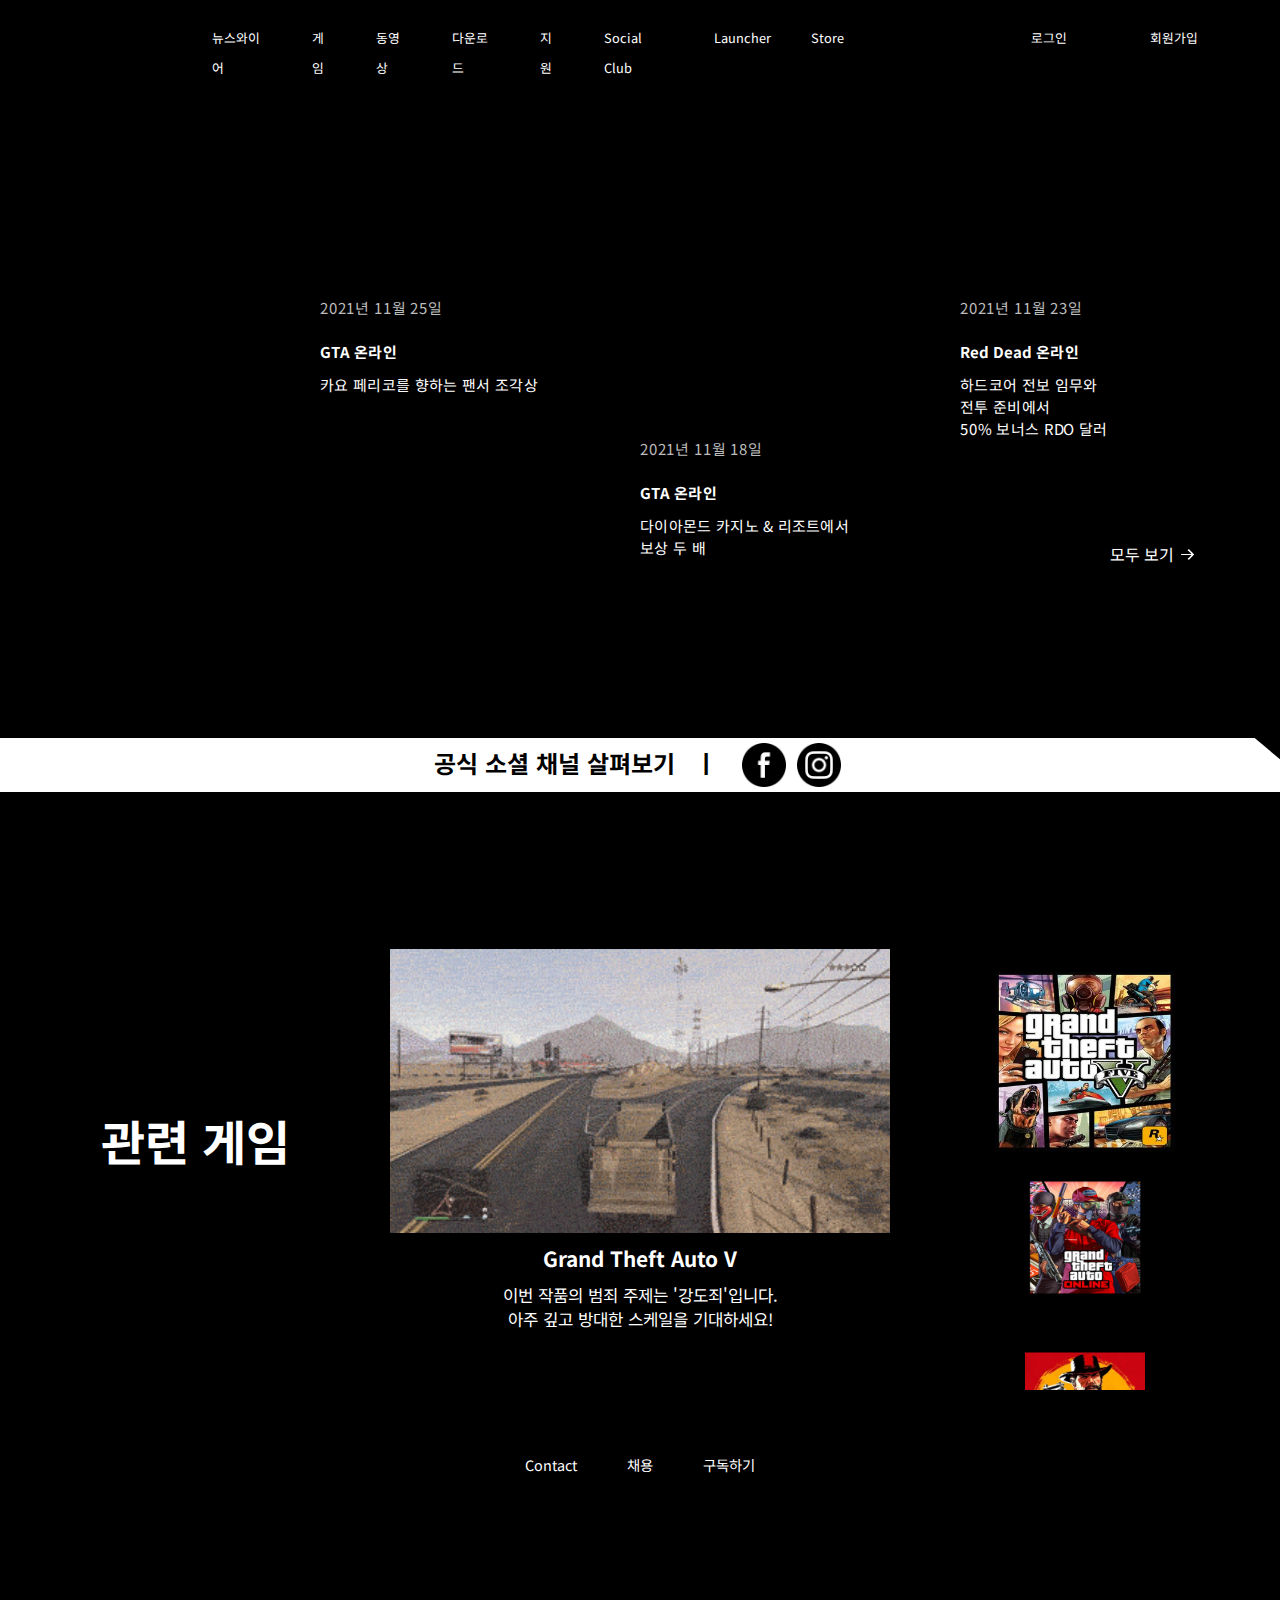
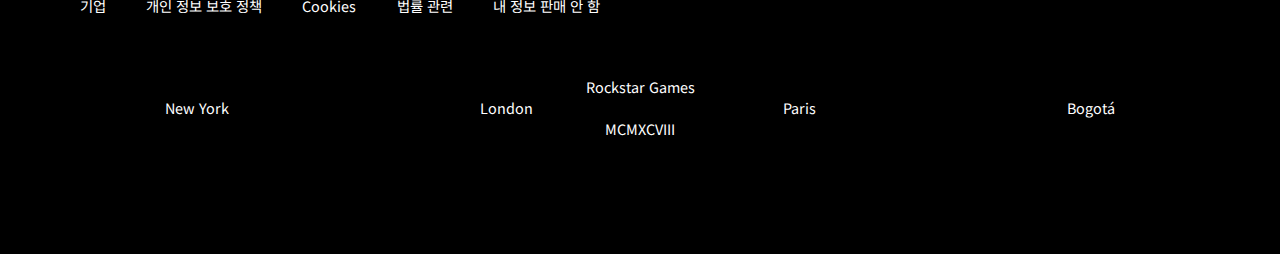
==== commit 300105f1: "mediaquery edit" ====
--- a/index.html
+++ b/index.html
@@ -183,7 +183,7 @@
 
         <div id="companyinfo">
           <span class="infobox">Rockstar Games</span>
-          <ul id="footerglobal">
+          <ul id="affiliate">
             <li>New York</li>
             <li>London</li>
             <li>Paris</li>
--- a/css/common.css
+++ b/css/common.css
@@ -13,200 +13,56 @@
     background-color: #ff9900;
     color: #000;
 }
-/* 헤더 - 마우스오버 효과 끝 */
+/* 헤더 - 메뉴 마우스오버 효과 끝 */
 
-/* 마우스 오버 시 포인트로 변환 (헤더, 풋터) */
+/* 헤더, 풋터 - 마우스 오버 시 포인트로 변환 */
 :is(header ul li, #foottop li, #footerlogo, .footerinfo ol li, .iconbox img, .mobile):hover {
     cursor: pointer;
 }
 
-/* 바디 */
+/* 바디 - 기본 설정 */
 #wrap {
     width: 100%;
     height: auto;
     background-color: #000;
 }
 
-/* 헤더 */
+/* 헤더 - 기본 설정 */
 header {
     width: 100%;
     height: auto;
-    max-height: 80px;
+    display: flex;
     background-color: #000;
     position: sticky;
     top: 0;
     z-index: 5;
 }
 
-/* 헤더 - 로고 */
+/* 헤더 - 로고 기본 설정  */
 #logo {
     width: 100%;
     height: auto;
-    max-width: 90px;
-    min-height: 60px;
-    margin: 0.5%;
-    display: inline-block;
 }
 
-/* 헤더 - 로고 이미지 */
+/* 헤더 - 로고 이미지 기본 설정 */
 #logo img {
     width: 100%;
     height: auto;
 }
 
-/* 헤더 - 네비게이션 */
+/* 헤더 - 내비게이션 기본 설정 */
 header ul {
     width: 100%;
     height: auto;
-    max-width: 1200px;
-    max-height: 50px;
-    display: flex;
-    flex-flow: row nowrap;
-    justify-content: space-around;
-    margin: 1% 7% 0;
 }
 
-/* 헤더 - 네비게이션 메뉴 */
+/* 헤더 - 내비게이션 메뉴 기본 설정 */
 header ul li {
     color: #fff;
     font-size: 0.8em;
-    padding: 10px 20px;
-    line-height: 30px;
 }
 
-/* 헤더 - 로그인/회원가입 */
-.loginbox {
-    width: 100%;
-    height: auto;
-    max-width: 250px;
-    max-height: 50px;
-    display: flex;
-    flex-flow: row nowrap;
-    justify-content: space-around;
-    align-items: center;
-    color: #fff;
-    font-size: 0.8em;
-    margin: 1% 3% 0;
-}
-
-/* 헤더 - 로그인 */
-.login {
-    padding: 5% 10%;
-}
-
-/* 헤더 - 회원가입 */
-.signup {
-    padding: 5% 12%;
-}
-
-/* 헤더 - 메뉴 마우스호버 효과 뼈대 */
-header ul li::after {
-    content: "";
-    display: block;
-    width: 0;
-    height: 5px;
-    background-color: #ff9900;
-}
-
-/* 풋터 시작 */
-footer {
-    width: 100%;
-    max-width: 1920px;
-    height: auto;
-    max-height: 400px;
-    color: #fff;
-    font-size: 0.9em;
-}
-
-footer .footerbox {
-    width: 100%;
-    height: auto;
-    max-width: 1200px;
-    min-height: 400px;
-    margin: 0 auto;
-    display: flex;
-    flex-flow: row wrap;
-    justify-content: center;
-    align-content: flex-start;
-}
-
-.footerbox #foottop {
-    display: flex;
-    flex-flow: row wrap;
-    justify-content: center;
-    align-items: center;
-    gap: 0 50px;
-    width: 100%;
-    height: auto;
-    max-height: 40px;
-    margin-bottom: 5%;
-}
-
-/* 풋터 로고 */
-#footerlogo {
-    width: 100%;
-    height: auto;
-    max-width: 110px;
-    max-height: 80px;
-    margin-bottom: 5%;
-}
-
-.footerinfo {
-    width: 100%;
-    height: auto;
-    max-height: 50px;
-    display: flex;
-    margin-bottom: 5%;
-}
-
-/* 풋터 기업정보 */
-.footerinfo ol {
-    width: 50%;
-    height: auto;
-    max-height: 50px;
-    display: flex;
-    flex-flow: row wrap;
-    justify-content: space-evenly;
-    align-items: center;
-}
-
-/* 풋터 아이콘 */
-.iconbox {
-    width: 50%;
-    height: auto;
-    max-height: 50px;
-    display: flex;
-    flex-flow: row nowrap;
-    justify-content: space-evenly;
-    align-items: center;
-}
-
-.footerinfo img {
-    width: 100%;
-    max-width: 24px;
-    height: auto;
-    max-height: 24px;
-}
-
-#companyinfo {
-    width: 100%;
-    height: auto;
-    display: flex;
-    flex-flow: row wrap;
-    justify-content: space-around;
-    align-items: center;
-}
-
-#companyinfo #footerglobal {
-    width: 33%;
-    height: auto;
-    display: flex;
-    flex-flow: row wrap;
-    justify-content: space-around;
-}
-/* 풋터 끝 */
-
-/* 반응형 - 모바일(380px) 기본 설정 시작*/
+/* 반응형 - 모바일 기본 설정 시작*/
 .mobile {
     display: none;
     width: 100%;
@@ -226,9 +82,99 @@
     color: #fff;
     font-size: 0.9em;
 }
-/* 반응형 - 모바일(380px) 기본 설정 끝*/
+/* 반응형 - 모바일 기본 설정 끝*/
 
-/* 반응형 - 노트북(1024px) 기본 설정 */
+/* 헤더 - 로그인/회원가입 기본 설정 */
+.loginbox {
+    width: 100%;
+    height: auto;
+    color: #fff;
+    font-size: 0.8em;
+}
+
+/* 헤더 - 메뉴 마우스오버 효과 기본 설정 */
+header ul li::after {
+    content: "";
+    display: block;
+    width: 0;
+    height: 5px;
+    background-color: #ff9900;
+}
+
+/* 풋터 - 기본 설정 시작 */
+footer {
+    width: 100%;
+    height: auto;
+    color: #fff;
+    font-size: 0.9em;
+}
+
+footer .footerbox {
+    width: 100%;
+    height: auto;
+    display: flex;
+}
+
+.footerbox #foottop {
+    width: 100%;
+    height: auto;
+    display: flex;
+}
+
+/* 풋터 - 로고 기본 설정*/
+.footerbox #footerlogo {
+    width: 100%;
+    height: auto;
+}
+
+/* 풋터 - 기업정보 & SNS 아이콘 기본 설정 */
+.footerbox .footerinfo {
+    width: 100%;
+    height: auto;
+    display: flex;
+}
+
+/* 풋터 - 기업정보 기본 설정 */
+.footerinfo ol {
+    width: 100%;
+    height: auto;
+    display: flex;
+}
+
+/* 풋터 - SNS 아이콘 기본 설정 */
+.footerinfo .iconbox {
+    width: 100%;
+    height: auto;
+    display: flex;
+}
+
+.footerinfo .iconbox img {
+    width: 100%;
+    height: auto;
+    max-width: 24px;
+    max-height: 24px;
+}
+
+.footerbox #companyinfo {
+    width: 100%;
+    height: auto;
+    display: flex;
+    /* flex-flow: row wrap;
+    justify-content: space-around;
+    align-items: center; */
+}
+
+/* 풋터 - 산하 스튜디오 기본 설정 */
+#companyinfo #affiliate {
+    width: 100%;
+    height: auto;
+    display: flex;
+    /* flex-flow: row wrap;
+    justify-content: space-around; */
+}
+/* 풋터 - 기본 설정 끝 */
+
+/* 반응형 - 노트북 기본 설정 */
 .laptop {
     display: none;
     background-image: url("../img/menu3.png");
--- a/css/main.css
+++ b/css/main.css
@@ -1,16 +1,174 @@
 @charset "UTF-8";
 
-/* 슬라이더 비디오 */
+/* 메인 - 마우스오버 효과 기본 설정 */
+:is(article, main img, .snsbox img, #image3d div img, section a, .social img) :hover {
+    cursor: pointer;
+}
+
+/* 메인 - 비디오 슬라이드 기본 설정*/
 #slider video {
     width: 100%;
     height: auto;
 }
 
-/* 마우스 오버 시 포인터로 변환 */
-:is(.snsbox img, #image3d div img, section a, .social img):hover {
-    cursor: pointer;
-}
-
+/* 메인 - 뉴스 와이드 기본 설정 */
+section {
+    width: 100%;
+    height: auto;
+    display: flex;
+}
+
+/* 메인 - 뉴스 와이드 아티클 기본 설정 */
+article {
+    width: 100%;
+    height: auto;
+    background-repeat: no-repeat;
+    background-size: contain;
+}
+
+/* 메인 - 뉴스 와이드 아티클 배경 이미지 */
+article:nth-of-type(1) {
+    background-image: url("../img/newsimg4.jpg");
+}
+
+article:nth-of-type(2) {
+    background-image: url("../img/newsimg1.jpg");
+}
+
+article:nth-of-type(3) {
+    background-image: url("../img/newsimg3.jpg");
+}
+
+/* 메인 - 뉴스 와이드 텍스트 기본 설정 */
+article h4,
+article p,
+article time {
+    font-size: 0.85em;
+    color: #fff;
+}
+
+article time {
+    display: block;
+    color: #bcbcbc;
+}
+
+/* 메인 - 뉴스 와이드 텍스트 오른쪽 밑 모두 보기 기본 설정 */
+section a {
+    width: 100%;
+    height: auto;
+    color: #fff;
+}
+
+/* 메인 - 모두 보기 화살표 기본 설정 */
+section a img {
+    width: 100%;
+    height: auto;
+}
+
+/* 메인 - 메인 이미지 기본 설정 */
+main {
+    width: 100%;
+    height: auto;
+}
+
+main img {
+    width: 100%;
+    height: auto;
+}
+
+/* 메인 - SNS 메뉴바 기본 설정 */
+.social {
+    width: 100%;
+    height: auto;
+    display: flex;
+}
+
+/* 메인 - SNS 메뉴바 속 내용 기본 설정 */
+.social #snsbox {
+    width: 100%;
+    height: auto;
+    display: flex;
+    background-color: #fff;
+}
+
+#snsbox h2 {
+    color: #000;
+}
+
+#snsbox h2::after {
+    content: "ㅣ";
+}
+
+#snsbox img {
+    width: 100%;
+    height: auto;
+}
+
+/* 메인 - 게임소개 컨텐츠 기본 설정 */
+aside {
+    width: 100%;
+    height: auto;
+    display: flex;
+}
+
+/* 메인 - 게임소개 컨텐츠 타이틀 기본 설정 */
+aside .asidetitle {
+    width: 100%;
+    height: auto;
+}
+
+aside .asidetitle h1 {
+    color: #fff;
+}
+
+/* 메인 - 게임소개 컨텐츠 가운데 기본 설정 */
+aside #imagebox {
+    width: 100%;
+    height: auto;
+}
+
+aside #imagebox img {
+    width: 100%;
+    height: auto;
+}
+
+/* 메인 - 게임 제목 및 설명 기본 설정 */
+aside #imagebox span {
+    width: 100%;
+    height: auto;
+}
+
+aside #imagebox p {
+    color: #fff;
+}
+
+aside #imagebox #asidebold {
+    font-weight: bold;
+}
+
+/* 메인 - 게임소개 컨텐츠 오른쪽 기본 설정 */
+aside #image3d {
+    width: 100%;
+    height: auto;
+    display: flex;
+    overflow: hidden;
+}
+
+aside #image3dbones {
+    width: 100%;
+    height: auto;
+    display: flex;
+}
+
+aside #image3dbones div {
+    width: 100%;
+    height: auto;
+}
+
+aside #image3dbones div img {
+    width: 100%;
+    height: auto;
+}
 /* 반응형 */
 /* @media all and (max-width:479px) {
     header {
@@ -54,20 +212,22 @@
     }
 } */
 
+/* 반응형 - 모바일(380px) 시작 */
 @media all and (max-width:380px) {
-    /* 모바일(380px) 헤더 시작 */
+    /* 반응형 - 모바일 헤더 */
     header {
-        display: flex;
         flex-flow: row wrap;
         justify-content: space-between;
         align-items: center;
     }
 
+    /* 반응형 - 모바일 헤더 로고 */
     #logo {
-        max-width: 70px;
-        max-height: 50px;
-    }
-
+        max-width: 60px;
+        max-height: 44px;
+    }
+
+    /* 반응형 - 모바일 헤더 가운데 제목 */
     .headertitle {
         display: block;
     }
@@ -76,6 +236,263 @@
         display: block;
         max-width: 48px;
         min-height: 48px;
+    }
+
+    /* 반응형 - 모바일 헤더 내비게이션 */
+    header ul {
+        display: none;
+        position: fixed;
+        top: 53px;
+        right: 0;
+        margin: 0;
+        max-width: 150px;
+        background-color: #000;
+    }
+
+    /* 반응형 - 모바일 헤더 내비게이션 메뉴 */
+    header ul li {
+        display: block;
+        line-height: 40px;
+        text-align: center;
+    }
+
+    /* 반응형 - 모바일 헤더 로그인/회원가입 */
+    .loginbox {
+        display: none;
+    }
+    /* 반응형 - 모바일 헤더 끝 */
+
+    /* 반응형 - 모바일 헤더 밑 비디오  */
+    #slider video {
+        min-height: 500px;
+    }
+
+    /* 반응형 - 모바일 비디오 슬라이드 밑 뉴스 와이드 */
+    section {
+        flex-flow: column wrap;
+        max-width: 100%;
+        position: relative;
+    }
+
+    article {
+        max-width: 100%;
+        min-height: 600px;
+    }
+    /* 반응형 - 모바일 뉴스 와이드 텍스트 */
+    article h4,
+    article p,
+    article time {
+        text-align: center;
+        font-size: 0.9em;
+        line-height: 40px;
+    }
+
+    .cardnews time {
+        margin-top: 100%;
+    }
+
+    .cardnews p {
+        font-size: 1.3em;
+        line-height: normal;
+    }
+
+    /* 반응형 - 모바일 뉴스 와이드 모두 보기 */
+    section a {
+        max-width: 85px;
+        max-height: 24px;
+        position: absolute;
+        bottom: 1%;
+        left: 40%;
+        text-align: center;
+    }
+
+    /* 반응형 - 모바일 모두 보기 화살표 */
+    section a img {
+        max-width: 12px;
+        min-height: 12px;
+    }
+    /* 반응형 - 모바일 뉴스 와이드 끝 */
+
+    /* 반응형 - 모바일 뉴스 와이드 밑 메인 이미지 */
+    main {
+        max-width: 380px;
+        padding: 10% 0;
+    }
+
+    /* 반응형 - 모바일 메인 이미지 밑 SNS 메뉴바 */
+    .social {
+        flex-wrap: nowrap;
+        justify-content: space-between;
+        max-width: 380px;
+        min-height: 150px;
+    }
+
+    .social #snsbox {
+        max-height: 90px;
+        flex-flow: row wrap;
+        align-content: space-around;
+        justify-content: center;
+    }
+
+    #snsbox h2 {
+        width: 100%;
+        text-align: center;
+        height: 40px;
+    }
+
+    #snsbox h2::after {
+        display: none;
+    }
+
+    #snsbox img {
+        max-width: 36px;
+        min-height: 36px;
+        margin: 0 2%;
+    }
+    /* 반응형 - 모바일 메인 이미지 밑 SNS 메뉴바 */
+
+    /* 반응형 - 모바일 메인 이미지 밑 게임소개 컨텐츠 시작 */
+    aside {
+        flex-flow: column wrap;
+        justify-content: flex-start;
+        max-width: 380px;
+        min-height: 520px;
+        margin-bottom: 25%;
+    }
+
+    /* 반응형 - 모바일 게임소개 컨텐츠 왼쪽에서 첫번째 */
+    aside .asidetitle {
+        max-width: 380px;
+        max-height: 35px;
+        margin-bottom: 5%;
+        text-align: center;
+    }
+
+    /* 반응형 - 모바일 게임소개 컨텐츠 가운데 시작 */
+    aside #imagebox {
+        max-width: 380px;
+        min-height: 280px;
+        text-align: center;
+    }
+
+    aside #imagebox img {
+        max-width: 300px;
+        margin: 0 auto;
+    }
+
+    /* 반응형 - 모바일 가운데 게임 제목 및 설명 */
+
+    aside #imagebox #asidebold {
+        line-height: 40px;
+    }
+
+    aside #imagebox #asidetext {
+        max-width: 80%;
+        min-height: 70px;
+        margin: 0 auto;
+    }
+    /* 반응형 - 모바일 게임소개 컨텐츠 가운데 끝 */
+
+    /* 반응형 - 모바일 게임소개 컨텐츠 오른쪽 시작 */
+    aside #image3d {
+        max-width: 380px;
+        max-height: 150px;
+        margin: 10% 0;
+    }
+
+    aside #image3dbones {
+        max-width: 380px;
+        max-height: 150px;
+        justify-content: space-evenly;
+    }
+
+    aside #image3dbones div {
+        max-width: 100px;
+    }
+    /* 반응형 - 모바일 게임소개 컨텐츠 끝 */
+
+    /* 반응형 - 모바일 풋터 시작 */
+    footer {
+        max-width: 380px;
+    }
+
+    footer .footerbox {
+        max-width: 380px;
+        flex-flow: column wrap;
+        justify-content: center;
+        align-items: center;
+    }
+
+    .footerbox #foottop {
+        justify-content: space-evenly;
+        margin-bottom: 15%;
+    }
+
+    /* 반응형 - 모바일 풋터 로고 */
+    footer #footerlogo {
+        max-width: 100px;
+        margin-bottom: 20%;
+    }
+
+    /* 반응형 - 모바일 풋터 기업정보 & SNS 아이콘 */
+    .footerbox .footerinfo {
+        min-height: 250px;
+        flex-flow: column-reverse nowrap;
+        margin-bottom: 10%;
+    }
+
+    /* 반응형 - 모바일 풋터 기업정보 */
+    .footerinfo ol {
+        min-height: 150px;
+        flex-flow: column wrap;
+        align-content: center;
+        justify-content: space-between;
+        align-items: center;
+    }
+
+    /* 반응형 - 모바일 풋터 SNS 아이콘 */
+    .footerinfo .iconbox {
+        justify-content: space-evenly;
+        max-height: 24px;
+        margin-bottom: 15%;
+    }
+
+    .footerbox #companyinfo {
+        flex-flow: row nowrap;
+        justify-content: space-evenly;
+        align-items: center;
+        margin-bottom: 5%;
+        font-size: 0.8em;
+    }
+    
+    /* 풋터 - 산하 스튜디오 기본 설정 */
+    #companyinfo #affiliate {
+        max-width: 100px;
+        line-height: 40px;
+        flex-flow: column nowrap;
+        align-items: center;
+    }
+}
+
+/* @media all and (min-width:480px) and (max-width:767px) {
+    header {
+        display: flex;
+        flex-flow: row wrap;
+        justify-content: space-between;
+        align-items: center;
+    }
+
+    #logo {
+        width: 70px;
+        height: auto;
+    }
+
+    .headertitle {
+        display: block;
+    }
+
+    .mobile {
+        display: block;
     }
 
     nav {
@@ -96,201 +513,6 @@
     header ul li {
         display: block;
         line-height: 40px;
-        background-color: #000;
-    }
-
-    .loginbox {
-        display: none;
-    }
-    /* 모바일(380px) 헤더 끝 */
-
-    /* 모바일(380px) 헤더 밑 비디오  */
-    #slider video {
-        width: 100%;
-        max-width: 380px;
-        height: auto;
-    }
-
-    /* 모바일(380px) 비디오 슬라이드 밑 뉴스 와이드 */
-    #newswide {
-        height: auto;
-    }
-
-    .cardnews {
-        width: 100%;
-        height: 400px;
-        max-height: 600px;
-        margin: 5% 16%;
-        padding-bottom: 10%;
-    }
-    .cardnews h4,
-    .cardnews p,
-    .cardnews time {
-        margin-left: 5%;
-    }
-
-    .cardnews time {
-        margin-top: 100%;
-    }
-
-    .cardnews:nth-of-type(3) {
-        padding: 0;
-    }
-
-    section a {
-        margin: -12%;
-    }
-
-    main {
-        max-width: 480px;
-        padding-top: 10%;
-    }
-
-    .social {
-        flex-wrap: nowrap;
-        justify-content: space-between;
-        max-width: 480px;
-    }
-
-    #snsbox {
-        width: 100%;
-        height: 100px;
-        display: flex;
-        flex-flow: row wrap;
-    }
-
-    #snsbox h2 {
-        width: 100%;
-        height: 50px;
-        margin-left: 15%;
-    }
-
-    .social h2::after {
-        display: none;
-    }
-
-    #snsbox img:nth-of-type(2) {
-        margin-right: 20%;
-    }
-
-    /* 모바일(320px) 게임소개 컨텐츠 시작 */
-    #featured {
-        flex-flow: column wrap;
-        min-height: 530px;
-        justify-content: flex-start;
-        margin-bottom: 25%;
-    }
-
-    #featured .asidetitle {
-        margin-bottom: 5%;
-    }
-
-    #featured #image3d {
-        max-width: 380px;
-        min-height: 150px;
-    }
-
-    #featured #image3dbones {
-        max-width: 380px;
-        min-height: 150px;
-        margin-top: 0;
-    }
-
-    #featured #image3dbones div {
-        max-width: 100px;
-    }
-    /* 모바일(320px) 게임소개 컨텐츠 끝 */
-
-    /* 풋터 시작 */
-    footer {
-        max-width: 380px;
-        min-height: 400px;
-    }
-
-    footer .footerbox {
-        max-width: 380px;
-        min-height: 400px;
-    }
-
-    footer .footerbox #foottop {
-        margin-bottom: 15%;
-    }
-
-    footer #footerlogo {
-        margin-bottom: 20%;
-    }
-
-    footer .footerbox {
-        min-width: 380px;
-        flex-flow: column wrap;
-        align-content: normal;
-        justify-content: center;
-        align-items: center;
-    }
-
-    footer .footerinfo {
-        min-height: 250px;
-        flex-flow: column-reverse nowrap;
-        margin-bottom: 0;
-    }
-
-    footer .footerinfo .iconbox {
-        width: 100%;
-        max-height: 20px;
-        margin-bottom: 15%;
-    }
-
-    footer .footerinfo ol {
-        width: 100%;
-        min-height: 150px;
-        flex-flow: column wrap;
-        margin-bottom: 10%;
-    }
-
-    footer .footerbox #companyinfo {
-        margin-bottom: 10%;
-    }
-}
-
-/* @media all and (min-width:480px) and (max-width:767px) {
-    header {
-        display: flex;
-        flex-flow: row wrap;
-        justify-content: space-between;
-        align-items: center;
-    }
-
-    #logo {
-        width: 70px;
-        height: auto;
-    }
-
-    .headertitle {
-        display: block;
-    }
-
-    .mobile {
-        display: block;
-    }
-
-    nav {
-        display: none;
-    }
-
-    header ul {
-        display: none;
-        width: 150px;
-        height: auto;
-        position: fixed;
-        top: 75px;
-        right: 0;
-        margin: 0;
-        background-color: #000;
-    }
-
-    header ul li {
-        display: block;
-        line-height: 40px;
     }
 
     #slider video {
@@ -347,267 +569,300 @@
     }
 }*/
 
+/* 반응형 - 데스크탑 시작 */
 @media all and (min-width:1024px) and (max-width:1920px) {
+    /* 반응형 - 데스크탑 헤더 */
     header {
+        max-width: 1920px;
+        max-height: 80px;
+    }
+
+    /* 반응형 - 데스크탑 헤더 로고 */
+    #logo {
+        max-width: 90px;
+        min-height: 60px;
+        margin: 0.5%;
+        display: inline-block;
+    }
+
+    /* 반응형 - 데스크탑 헤더 내비게이션 */
+    header ul {
+        max-width: 1200px;
+        max-height: 50px;
         display: flex;
-    }
-
+        flex-flow: row nowrap;
+        justify-content: space-around;
+        margin: 1% 7% 0;
+    }
+
+    /* 반응형 - 데스크탑 헤더 내비게이션 메뉴 */
+    header ul li {
+        padding: 10px 20px;
+        line-height: 30px;
+    }
+
+    /* 반응형 - 데스크탑 헤더 로그인/회원가입 */
+    .loginbox {
+        max-width: 250px;
+        max-height: 50px;
+        display: flex;
+        flex-flow: row nowrap;
+        justify-content: space-around;
+        align-items: center;
+        margin: 1% 3% 0;
+    }
+
+    /* 반응형 - 데스크탑 헤더 로그인 */
+    .login {
+        padding: 5% 10%;
+    }
+
+    /* 반응형 - 데스크탑 헤더 회원가입 */
+    .signup {
+        padding: 5% 12%;
+    }
+
+    /* 반응형 - 데스크탑 슬라이더 비디오 */
     #slider video {
         max-width: 1920px;
     }
 
-}
-
-/* 비디오 슬라이드 밑 뉴스 와이드 */
-section {
-    width: 100%;
-    max-width: 1920px;
-    height: auto;
-    min-height: 250px;
-    display: flex;
-    flex-flow: row wrap;
-    justify-content: space-around;
-    position: relative;
-    margin: 5% 0;
-}
-
-/* 뉴스 와이드 아티클 */
-article {
-    width: 100%;
-    height: auto;
-    max-width: 480px;
-    max-height: 220px;
-    background-repeat: no-repeat;
-    background-size: contain;
-    transform: scale(1.1);
-    transition: all 0.3s ease-in-out;
-}
-
-article:nth-of-type(1) {
-    background-image: url("../img/newsimg4.jpg");
-}
-
-article:nth-of-type(2) {
-    background-image: url("../img/newsimg1.jpg");
-}
-
-article:nth-of-type(3) {
-    background-image: url("../img/newsimg3.jpg");
-}
-
-article:hover {
-    transform: scale(1.0);
-    transition: all 0.3s ease-in-out;
-    cursor: pointer;
-}
-
-/* 뉴스 와이드 텍스트 */
-article h4,
-article p,
-article time {
-    font-size: 0.85em;
-    margin-left: 50%;
-    line-height: 40px;
-    color: #fff;
-}
-
-article time {
-    display: block;
-    color: #bcbcbc;
-}
-
-article h4 {
-    width: 100%;
-    max-width: 220px;
-}
-
-article p {
-    line-height: normal;
-}
-
-/* 뉴스 와이드 텍스트 오른쪽 밑 모두 보기 */
-section a {
-    position: absolute;
-    top: 250px;
-    right: 70px;
-    color: #fff;
-    width: 100%;
-    height: auto;
-    max-width: 100px;
-    min-height: 30px;
-}
-
-section a img {
-    width: 100%;
-    height: auto;
-    max-width: 15px;
-    position: absolute;
-    top: 5px;
-    right: 15px;
-    transition: all 0.3s ease-in-out;
-}
-
-section a:hover .more_news {
-    right: 5px;
-}
-/* 뉴스 와이드 끝 */
-
-/* 뉴스 와이드 밑 메인 이미지 시작 */
-main {
-    width: 100%;
-    max-width: 1740px;
-    height: auto;
-    margin: 0 auto;
-    overflow: hidden;
-}
-
-main img {
-    width: 100%;
-    height: auto;
-    transform: scale(1.1);
-    transition: all 0.3s ease-in-out;
-}
-
-main img:hover {
-    transform: scale(1.0);
-    cursor: pointer;
-}
-/* 메인 이미지 끝 */
-
-/* 메인 이미지 밑 SNS 메뉴바 시작 */
-.social {
-    width: 100%;
-    max-width: 1780px;
-    height: auto;
-    min-height: 250px;
-    margin: 0 auto;
-    display: flex;
-    justify-content: center;
-    align-items: center;
-}
-
-.social div {
-    width: 100%;
-    max-width: 1420px;
-    height: auto;
-    min-height: 50px;
-    display: flex;
-    justify-content: center;
-    background-color: #fff;
-    clip-path: polygon(0 0, 98% 0, 100% 40%, 100% 100%, 0 100%, 0% 50%);
-}
-
-.social h2 {
-    display: inline-block;
-    color: #000;
-    line-height: 50px;
-}
-
-.social h2::after {
-    content: "ㅣ";
-    margin: 0 20px;
-}
-
-.social img {
-    width: 100%;
-    height: auto;
-    max-width: 44px;
-    min-height: 44px;
-    margin: 0.4%;
-}
-/* 메인 이미지 밑 SNS 메뉴바 끝 */
-
-/* SNS 메뉴바 밑 게임소개 컨텐츠 */
-aside {
-    width: 100%;
-    height: auto;
-    max-width: 1920px;
-    max-height: 700px;
-    display: flex;
-    flex-flow: row wrap;
-    justify-content: space-evenly;
-    align-items: center;
-    margin-bottom: 5%;
-}
-
-/* 게임소개 컨텐츠 왼쪽에서 첫번째 */
-aside .asidetitle {
-    width: 100%;
-    max-width: 200px;
-    height: auto;
-    max-height: 70px;
-    text-align: center;
-}
-
-aside .asidetitle h1 {
-    color: #fff;
-    font-size: 3.0em;
-}
-
-/* 게임소개 컨텐츠 가운데 시작 */
-aside #imagebox {
-    width: 100%;
-    max-width: 500px;
-    height: auto;
-}
-
-aside #imagebox img {
-    width: 100%;
-    height: auto;
-}
-
-/* 게임 제목 및 설명 */
-aside #imagebox span {
-    width: 80%;
-    height: auto;
-    margin: 0 auto;
-    text-align: center;
-}
-
-aside #imagebox #asidebold {
-    padding: 10px;
-    color: #fff;
-    font-weight: bold;
-    font-size: 1.3em;
-}
-
-aside #imagebox #asidetext {
-    color: #fff;
-    font-size: 1.05em;
-}
-
-/* 게임소개 컨텐츠 가운데 끝 */
-
-/* 게임소개 컨텐츠 오른쪽 시작 */
-aside #image3d {
-    width: 100%;
-    max-width: 200px;
-    height: auto;
-    max-height: 500px;
-    overflow: hidden;
-    display: flex;
-    justify-content: center;
-}
-
-aside #image3dbones {
-    width: 100%;
-    max-width: 200px;
-    height: auto;
-    max-height: 700px;
-    display: flex;
-    flex-flow: row wrap;
-    justify-content: center;
-    align-content: center;
-    gap: 20px 0;
-}
-
-aside #image3dbones div {
-    width: 100%;
-    max-width: 150px;
-    height: auto;
-}
-
-aside #image3dbones div img {
-    width: 100%;
-    height: auto;
-}
+    /* 반응형 - 데스크탑 비디오 슬라이드 밑 뉴스 와이드 */
+    section {
+        max-width: 1920px;
+        min-height: 250px;
+        flex-flow: row wrap;
+        justify-content: space-around;
+        position: relative;
+        margin: 5% 0;
+    }
+
+    /* 반응형 - 데스크탑 뉴스 와이드 아티클 */
+    article {
+        max-width: 480px;
+        max-height: 220px;
+        transform: scale(1.1);
+        transition: all 0.3s ease-in-out;
+    }
+
+    article:hover {
+        transform: scale(1.0);
+        transition: all 0.3s ease-in-out;
+    }
+
+    /* 반응형 - 데스크탑 뉴스 와이드 텍스트 */
+    article h4,
+    article p,
+    article time {
+        margin-left: 50%;
+        line-height: 40px;
+    }
+
+    article p {
+        line-height: normal;
+    }
+
+    /* 반응형 - 데스크탑 뉴스 와이드 텍스트 오른쪽 밑 모두 보기 */
+    section a {
+        position: absolute;
+        top: 250px;
+        right: 70px;
+        max-width: 100px;
+        min-height: 30px;
+    }
+
+    /* 반응형 - 데스크탑 모두 보기 화살표 */
+    section a img {
+        max-width: 15px;
+        position: absolute;
+        top: 5px;
+        right: 15px;
+        transition: all 0.3s ease-in-out;
+    }
+
+    section a:hover .more_news {
+        right: 5px;
+    }
+    /* 반응형 - 데스크탑 뉴스 와이드 끝 */
+
+    /* 반응형 - 데스크탑 뉴스 와이드 밑 메인 이미지 시작 */
+    main {
+        max-width: 1740px;
+        margin: 0 auto;
+        overflow: hidden;
+    }
+
+    main img {
+        transform: scale(1.1);
+        transition: all 0.3s ease-in-out;
+    }
+
+    main img:hover {
+        transform: scale(1.0);
+    }
+    /* 반응형 - 데스크탑 메인 이미지 끝 */
+
+    /* 반응형 - 데스크탑 메인 이미지 밑 SNS 메뉴바 시작 */
+    .social {
+        max-width: 1780px;
+        min-height: 250px;
+        margin: 0 auto;
+        justify-content: center;
+        align-items: center;
+    }
+
+    .social #snsbox {
+        max-width: 1420px;
+        min-height: 50px;
+        justify-content: center;
+        clip-path: polygon(0 0, 98% 0, 100% 40%, 100% 100%, 0 100%, 0% 50%);
+    }
+
+    #snsbox h2 {
+        display: inline-block;
+        color: #000;
+        line-height: 50px;
+    }
+
+    #snsbox h2::after {
+        margin: 0 20px;
+    }
+
+    #snsbox img {
+        max-width: 44px;
+        min-height: 44px;
+        margin: 0.4%;
+    }
+    /* 반응형 - 데스크탑 메인 이미지 밑 SNS 메뉴바 끝 */
+
+    /* 반응형 - 데스크탑 SNS 메뉴바 밑 게임소개 컨텐츠 */
+    aside {
+        max-width: 1920px;
+        max-height: 700px;
+        display: flex;
+        flex-flow: row wrap;
+        justify-content: space-evenly;
+        align-items: center;
+        margin-bottom: 5%;
+    }
+
+    /* 반응형 - 데스크탑 게임소개 컨텐츠 왼쪽에서 첫번째 */
+    aside .asidetitle {
+        max-width: 200px;
+        max-height: 70px;
+        text-align: center;
+    }
+
+    aside .asidetitle h1 {
+        font-size: 3.0em;
+    }
+
+    /* 반응형 - 데스크탑 게임소개 컨텐츠 가운데 시작 */
+    aside #imagebox {
+        max-width: 500px;
+    }
+
+    /* 반응형 - 데스크탑 가운데 게임 제목 및 설명 */
+    aside #imagebox span {
+        margin: 0 auto;
+        text-align: center;
+    }
+
+    aside #imagebox #asidebold {
+        padding: 10px;
+        font-size: 1.3em;
+    }
+
+    aside #imagebox #asidetext {
+        font-size: 1.05em;
+    }
+    /* 반응형 - 데스크탑 게임소개 컨텐츠 가운데 끝 */
+
+    /* 반응형 - 데스크탑 게임소개 컨텐츠 오른쪽 시작 */
+    aside #image3d {
+        max-width: 200px;
+        max-height: 500px;
+        justify-content: center;
+    }
+
+    aside #image3dbones {
+        max-width: 200px;
+        max-height: 700px;
+        flex-flow: row wrap;
+        justify-content: center;
+        align-content: center;
+        gap: 20px 0;
+    }
+
+    aside #image3dbones div {
+        max-width: 150px;
+    }
+
+    /* 반응형 - 데스크탑 게임소개 컨텐츠 끝 */
+
+    /* 반응형 - 데스크탑 풋터 시작 */
+    footer {
+        max-width: 1920px;
+        max-height: 400px;
+    }
+
+    footer .footerbox {
+        max-width: 1200px;
+        min-height: 400px;
+        margin: 0 auto;
+        display: flex;
+        flex-flow: row wrap;
+        justify-content: center;
+        align-content: flex-start;
+    }
+
+    .footerbox #foottop {
+        flex-flow: row wrap;
+        justify-content: center;
+        align-items: center;
+        gap: 0 50px;
+        max-height: 40px;
+        margin-bottom: 5%;
+    }
+
+    /* 반응형 - 데스크탑 풋터 로고 */
+    .footerbox #footerlogo {
+        max-width: 110px;
+        max-height: 80px;
+        margin-bottom: 5%;
+    }
+
+    /* 반응형 - 데스크탑 풋터 기업정보 & SNS 아이콘 */
+    .footerbox .footerinfo {
+        max-height: 50px;
+        margin-bottom: 5%;
+    }
+
+    /* 반응형 - 데스크탑 풋터 기업정보 */
+    .footerinfo ol {
+        max-height: 50px;
+        flex-flow: row wrap;
+        justify-content: space-evenly;
+        align-items: center;
+    }
+
+    /* 반응형 - 데스크탑 풋터 SNS 아이콘 */
+    .footerinfo .iconbox {
+        max-height: 50px;
+        flex-flow: row nowrap;
+        justify-content: space-evenly;
+        align-items: center;
+    }
+
+    .footerbox #companyinfo {
+        flex-flow: row wrap;
+        justify-content: space-around;
+        align-items: center;
+    }
+
+    /* 반응형 - 데스크탑 풋터 산하 스튜디오 */
+    #companyinfo #affiliate {
+        flex-flow: row wrap;
+        justify-content: space-around;
+    }
+}
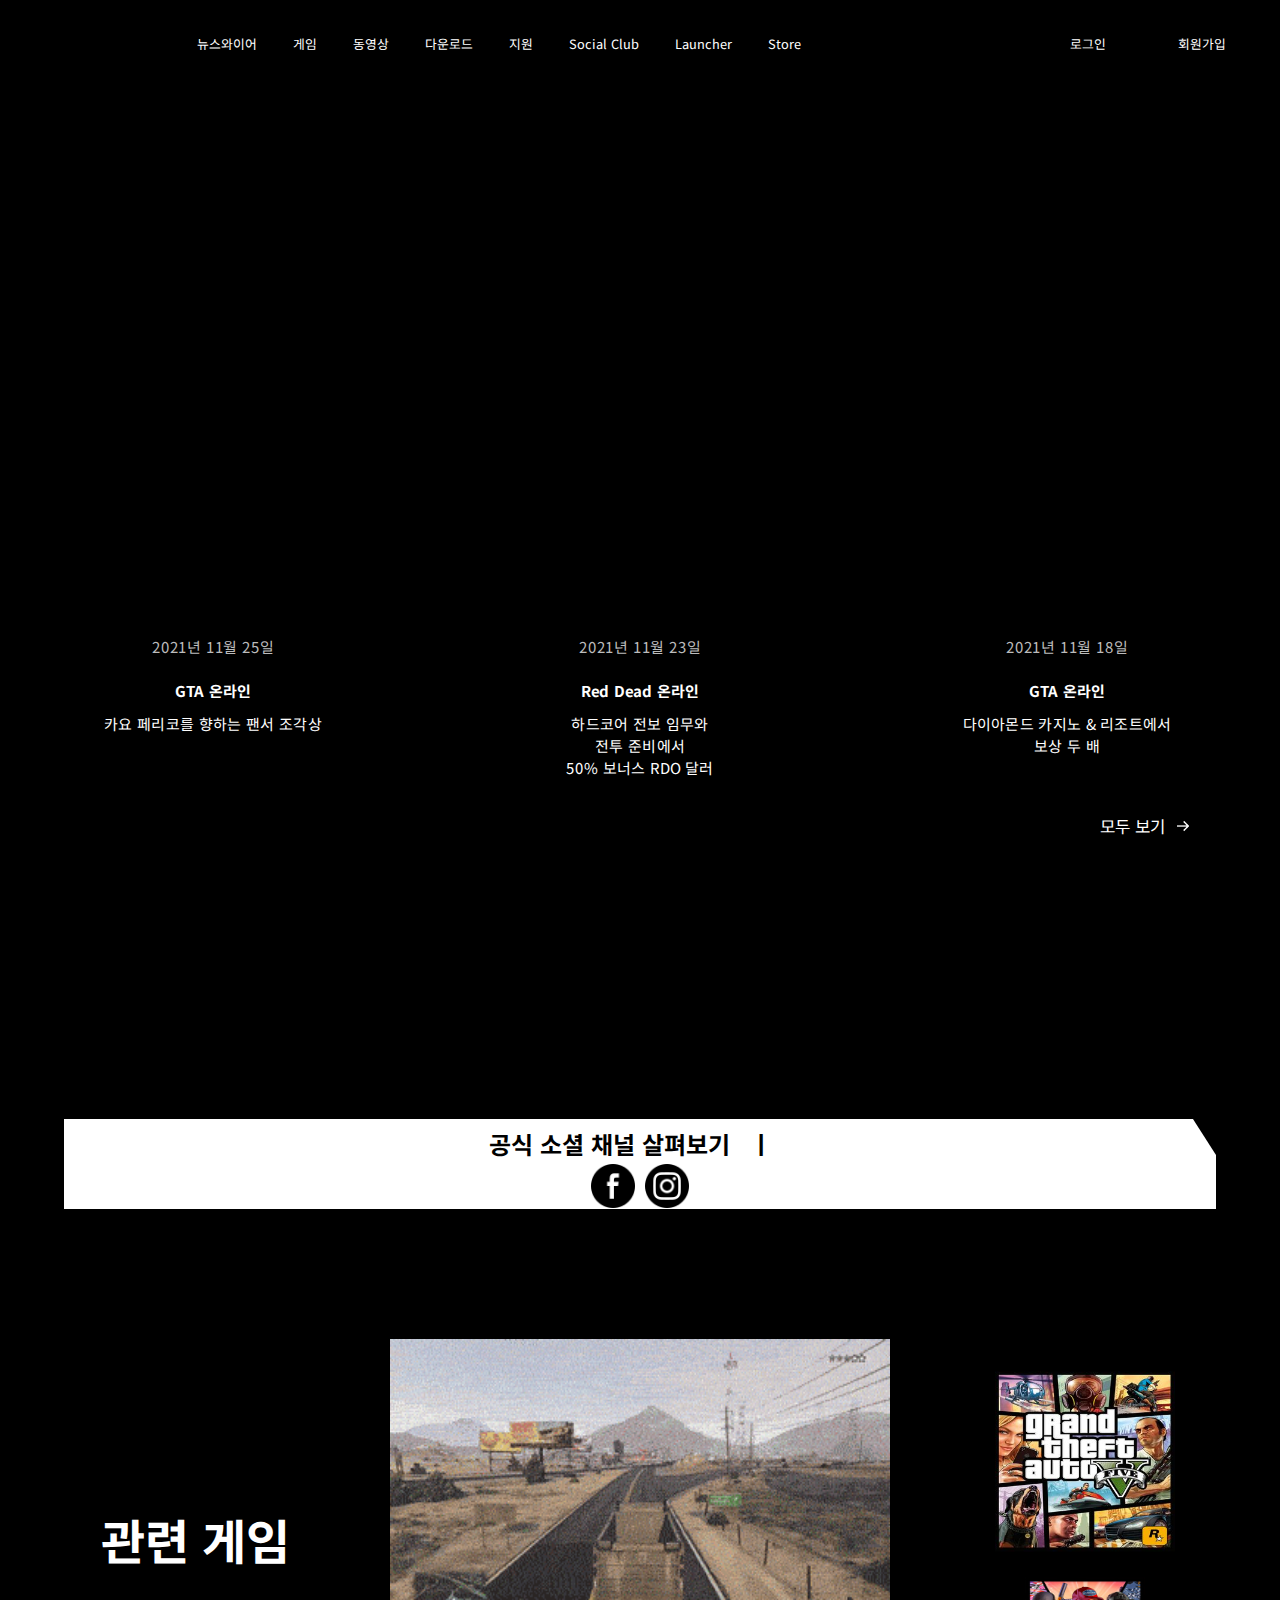
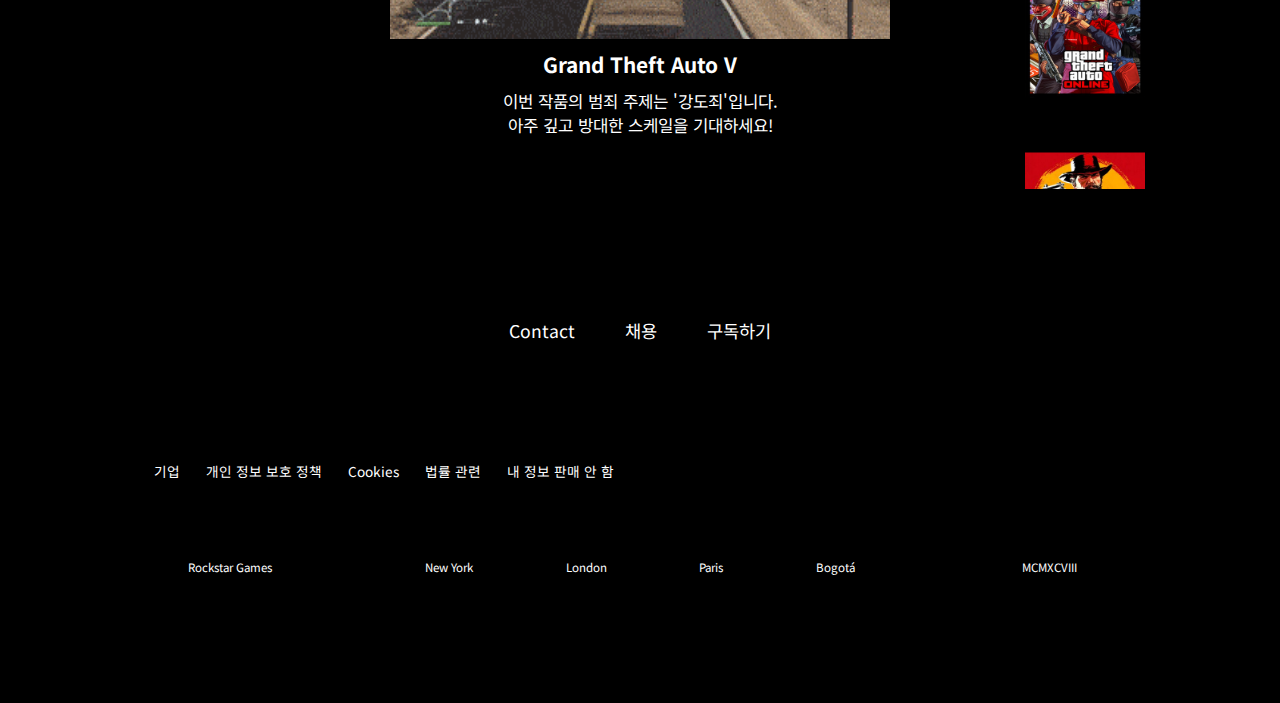
==== commit 626e1fbd: "mediaquery edit" ====
--- a/index.html
+++ b/index.html
@@ -7,7 +7,7 @@
   <meta name="viewport" content="width=device-width, initial-scale=1.0, maximum-scale=1, minimum-scale=1">
   <meta content="yes" name="apple-mobile-web-app-capable" />
   <meta content="minimum-scale=1.0, width=device-width, maximum-scale=1, user-scalable=no" name="viewport" />
-  <title>Document</title>
+  <title>Main Page</title>
   <link rel="preconnect" href="https://fonts.googleapis.com">
   <link rel="preconnect" href="https://fonts.gstatic.com" crossorigin>
   <link href="https://fonts.googleapis.com/css2?family=Noto+Sans+KR&display=swap" rel="stylesheet">
@@ -51,9 +51,6 @@
         <span class="login signup">회원가입</span>
       </div>
 
-      <div class="laptop">
-        <span id="laptopmenu">Menu</span>
-      </div>
     </header>
 
     <!-- 비디오 슬라이드 -->
@@ -62,32 +59,32 @@
     </div>
 
     <!-- 비디오 슬라이드 밑 뉴스 와이드 -->
-    <section id="newswide">
-
-      <article class="cardnews">
+    <section>
+
+      <article>
         <time>2021년 11월 25일</time>
         <h4>GTA 온라인</h4>
         <p>카요 페리코를 향하는 팬서 조각상</p>
 
       </article>
 
-      <article class="cardnews">
+      <article>
         <time>2021년 11월 23일</time>
         <h4>Red Dead 온라인</h4>
         <p>하드코어 전보 임무와 <br>전투 준비에서 <br>50% 보너스 RDO 달러</p>
       </article>
 
-      <article class="cardnews">
+      <article>
         <time>2021년 11월 18일</time>
         <h4>GTA 온라인</h4>
         <p>다이아몬드 카지노 & 리조트에서<br> 보상 두 배</p>
 
-      </article>
-
-      <a>
-        <span>모두 보기</span>
-        <img src="img/articlearrow.png" alt="" class="more_news">
-      </a>
+        </article>
+
+        <a>
+          <span>모두 보기</span>
+          <img src="img/articlearrow.png" alt="" class="more_news">
+        </a>
     </section>
 
     <!-- 뉴스 와이드 밑 메인 사진 -->
--- a/css/common.css
+++ b/css/common.css
@@ -1,7 +1,7 @@
 @charset "UTF-8";
 
 /* 헤더 - 메뉴 마우스오버 효과 시작 */
-:is(.login, .home, .laptop):hover {
+:is(.login, .home):hover {
     cursor: url(../img/cursor.cur), auto;
 }
 
@@ -16,7 +16,7 @@
 /* 헤더 - 메뉴 마우스오버 효과 끝 */
 
 /* 헤더, 풋터 - 마우스 오버 시 포인트로 변환 */
-:is(header ul li, #foottop li, #footerlogo, .footerinfo ol li, .iconbox img, .mobile):hover {
+:is(header ul li, .mobile, #foottop li, #footerlogo, .footerinfo ol li, .iconbox img):hover {
     cursor: pointer;
 }
 
@@ -30,18 +30,22 @@
 /* 헤더 - 기본 설정 */
 header {
     width: 100%;
-    height: auto;
-    display: flex;
+    height: 80px;
     background-color: #000;
     position: sticky;
     top: 0;
     z-index: 5;
+    display: flex;
+    flex-flow: row wrap;
+    justify-content: space-between;
+    align-items: center;
 }
 
 /* 헤더 - 로고 기본 설정  */
 #logo {
-    width: 100%;
-    height: auto;
+    max-width: 70px;
+    max-height: 50px;
+    margin: 0.5%;
 }
 
 /* 헤더 - 로고 이미지 기본 설정 */
@@ -54,42 +58,24 @@
 header ul {
     width: 100%;
     height: auto;
+    background-color: #000;
+    display: none;
+    position: fixed;
+    top: 80px;
+    right: 0;
+    max-width: 150px;
 }
 
 /* 헤더 - 내비게이션 메뉴 기본 설정 */
 header ul li {
     color: #fff;
     font-size: 0.8em;
-}
-
-/* 반응형 - 모바일 기본 설정 시작*/
-.mobile {
+    line-height: 40px;
+    text-align: center;
+}
+
+.loginbox {
     display: none;
-    width: 100%;
-    height: auto;
-}
-
-.mobile img {
-    width: 100%;
-    height: auto;
-}
-
-.headertitle {
-    display: none;
-}
-
-.headertitle h3 {
-    color: #fff;
-    font-size: 0.9em;
-}
-/* 반응형 - 모바일 기본 설정 끝*/
-
-/* 헤더 - 로그인/회원가입 기본 설정 */
-.loginbox {
-    width: 100%;
-    height: auto;
-    color: #fff;
-    font-size: 0.8em;
 }
 
 /* 헤더 - 메뉴 마우스오버 효과 기본 설정 */
@@ -101,6 +87,32 @@
     background-color: #ff9900;
 }
 
+/* 데스크탑 제외)헤더 제목 기본 설정 */
+.headertitle {
+    display: block;
+}
+
+.headertitle h3 {
+    color: #fff;
+    font-size: 0.9em;
+}
+
+/* 데스크탑 제외)햄버거 메뉴 기본 설정 */
+.mobile {
+    width: 100%;
+    height: auto;
+    max-width: 48px;
+    min-height: 48px;
+    margin: 2%;
+}
+
+.mobile img {
+    width: 100%;
+    height: auto;
+}
+
+/* ---------------------------------------------------------------------- */
+
 /* 풋터 - 기본 설정 시작 */
 footer {
     width: 100%;
@@ -112,19 +124,28 @@
 footer .footerbox {
     width: 100%;
     height: auto;
-    display: flex;
+    min-height: 690px;
+    display: flex;
+    flex-flow: column wrap;
+    justify-content: center;
+    align-items: center;
 }
 
 .footerbox #foottop {
     width: 100%;
     height: auto;
     display: flex;
+    justify-content: space-evenly;
+    margin-bottom: 15%;
+    font-size: 1.1rem;
 }
 
 /* 풋터 - 로고 기본 설정*/
 .footerbox #footerlogo {
     width: 100%;
     height: auto;
+    max-width: 80px;
+    margin-bottom: 20%;
 }
 
 /* 풋터 - 기업정보 & SNS 아이콘 기본 설정 */
@@ -132,13 +153,22 @@
     width: 100%;
     height: auto;
     display: flex;
+    flex-flow: column-reverse nowrap;
+    min-height: 310px;
+    margin-bottom: 10%;
 }
 
 /* 풋터 - 기업정보 기본 설정 */
 .footerinfo ol {
     width: 100%;
     height: auto;
-    display: flex;
+    min-height: 200px;
+    display: flex;
+    flex-flow: column wrap;
+    justify-content: space-between;
+    align-items: center;
+    align-content: center;
+    font-size: 1.05rem;
 }
 
 /* 풋터 - SNS 아이콘 기본 설정 */
@@ -146,6 +176,8 @@
     width: 100%;
     height: auto;
     display: flex;
+    justify-content: space-evenly;
+    margin-bottom: 15%;
 }
 
 .footerinfo .iconbox img {
@@ -159,34 +191,78 @@
     width: 100%;
     height: auto;
     display: flex;
-    /* flex-flow: row wrap;
-    justify-content: space-around;
-    align-items: center; */
+    flex-flow: row nowrap;
+    align-items: center;
+    justify-content: space-evenly;
+    font-size: 1.05em;
+    margin-bottom: 5%;
+    text-align: center;
+}
+
+/* 반응형 - 모바일 가로 풋터 SNS 아이콘 */
+.footerbox #companyinfo .infobox {
+    width: 28%;
 }
 
 /* 풋터 - 산하 스튜디오 기본 설정 */
 #companyinfo #affiliate {
     width: 100%;
     height: auto;
-    display: flex;
-    /* flex-flow: row wrap;
-    justify-content: space-around; */
+    max-width: 25%;
+    display: flex;
+    flex-flow: column nowrap;
+    line-height: 40px;
 }
 /* 풋터 - 기본 설정 끝 */
 
-/* 반응형 - 노트북 기본 설정 */
-.laptop {
-    display: none;
-    background-image: url("../img/menu3.png");
-}
-
-#laptopmenu {
-    margin: 10px;
-}
-
-/* .laptop {
-    width: 64px;
-    height: 64px;
-    display: inline-block;
-    margin: 10px;
-} */
+/* 반응형 - 데스크탑 시작 */
+@media all and (min-width:1024px) and (max-width:1920px) {
+    /* 반응형 - 데스크탑 헤더 내비게이션 */
+    header ul {
+        max-width: 50%;
+        max-height: 50px;
+        display: flex;
+        flex-flow: row nowrap;
+        justify-content: space-around;
+        margin: 1% 7% 0;
+        position: static;
+    }
+
+    /* 반응형 - 데스크탑 헤더 내비게이션 메뉴 */
+    header ul li {
+        line-height: 20px;
+    }
+
+    /* 반응형 - 데스크탑 헤더 로그인/회원가입 */
+    .loginbox {
+        width: 100%;
+        height: auto;
+        color: #fff;
+        font-size: 0.8em;
+        max-width: 20%;
+        max-height: 50px;
+        display: flex;
+        flex-flow: row nowrap;
+        justify-content: space-evenly;
+        align-items: center;
+        margin: 0.5% 0 0 3%;
+    }
+
+    /* 반응형 - 데스크탑 헤더 로그인 */
+    .login {
+        padding: 3% 7%;
+    }
+
+    /* 반응형 - 데스크탑 헤더 회원가입 */
+    .signup {
+        padding: 3% 10%;
+    }
+
+    .headertitle {
+        display: none;
+    }
+
+    .mobile {
+        display: none;
+    }
+}
--- a/css/main.css
+++ b/css/main.css
@@ -1,7 +1,7 @@
 @charset "UTF-8";
 
 /* 메인 - 마우스오버 효과 기본 설정 */
-:is(article, main img, .snsbox img, #image3d div img, section a, .social img) :hover {
+:is(article, section a, main img, #snsbox img, #image3dbones div img):hover {
     cursor: pointer;
 }
 
@@ -16,14 +16,25 @@
     width: 100%;
     height: auto;
     display: flex;
+    flex-flow: column wrap;
+    position: relative;
+    margin-bottom: 10%;
 }
 
 /* 메인 - 뉴스 와이드 아티클 기본 설정 */
 article {
     width: 100%;
     height: auto;
+    max-width: 80%;
+    margin: 10%;
     background-repeat: no-repeat;
     background-size: contain;
+    transform: scale(1.1);
+    transition: all 0.3s ease-in-out;
+}
+
+article:hover {
+    transform: scale(1.0);
 }
 
 /* 메인 - 뉴스 와이드 아티클 배경 이미지 */
@@ -43,13 +54,20 @@
 article h4,
 article p,
 article time {
-    font-size: 0.85em;
+    font-size: 1.1em;
     color: #fff;
+    text-align: center;
+    line-height: 40px;
 }
 
 article time {
     display: block;
     color: #bcbcbc;
+    margin-top: 100%;
+}
+
+article p {
+    line-height: normal;
 }
 
 /* 메인 - 뉴스 와이드 텍스트 오른쪽 밑 모두 보기 기본 설정 */
@@ -57,23 +75,49 @@
     width: 100%;
     height: auto;
     color: #fff;
+    max-width: 90px;
+    max-height: 24px;
+    position: absolute;
+}
+
+section a span {
+    font-size: 1.05em;
 }
 
 /* 메인 - 모두 보기 화살표 기본 설정 */
 section a img {
     width: 100%;
     height: auto;
+    max-width: 14px;
+    min-height: 14px;
+    transition: all 0.3s ease-in-out;
+    position: absolute;
+    top: 5px;
+    right: 0;
+}
+
+section a:hover .more_news {
+    right: -10px;
 }
 
 /* 메인 - 메인 이미지 기본 설정 */
 main {
     width: 100%;
     height: auto;
+    overflow: hidden;
+    max-width: 90%;
+    margin: 10% 5%;
 }
 
 main img {
     width: 100%;
     height: auto;
+    transform: scale(1.1);
+    transition: all 0.3s ease-in-out;
+}
+
+main img:hover {
+    transform: scale(1.0);
 }
 
 /* 메인 - SNS 메뉴바 기본 설정 */
@@ -81,27 +125,40 @@
     width: 100%;
     height: auto;
     display: flex;
+    flex-flow: row nowrap;
+    justify-content: space-between;
+    margin-bottom: 10%;
 }
 
 /* 메인 - SNS 메뉴바 속 내용 기본 설정 */
 .social #snsbox {
     width: 100%;
     height: auto;
+    max-width: 90%;
+    max-height: 90px;
     display: flex;
+    flex-flow: row wrap;
+    align-content: space-around;
+    justify-content: center;
+    margin: 0 auto;
     background-color: #fff;
+    clip-path: polygon(0 0, 98% 0, 100% 40%, 100% 100%, 0 100%, 0% 50%);
 }
 
 #snsbox h2 {
+    width: 100%;
+    height: 40px;
     color: #000;
-}
-
-#snsbox h2::after {
-    content: "ㅣ";
+    font-size: 1.5rem;
+    text-align: center;
 }
 
 #snsbox img {
     width: 100%;
     height: auto;
+    max-width: 40px;
+    min-height: 40px;
+    margin: 0 2%;
 }
 
 /* 메인 - 게임소개 컨텐츠 기본 설정 */
@@ -169,186 +226,16 @@
     width: 100%;
     height: auto;
 }
-/* 반응형 */
-/* @media all and (max-width:479px) {
-    header {
-        width: 100%;
-        height: 150px;
-        display: flex;
-        background-color: tomato;
-    }
-
-    .headertitle {
-        display: flex;
-    }
-
-    header ul {
-        display: none;
-    }
-
-    header ul li {
-        display: block;
-    }
-
-    #slider video {
-        width: 100%;
-        max-width: 767px;
-        height: auto;
-    }
-
-    .loginbox {
-        display: none;
-    }
-
-    .mobilemenu {
-        width: 80px;
-        height: 70px;
-    }
-
-    .mobilemenu img {
-        display: inline-block;
-        width: 100%;
-        height: 100%;
-    }
-} */
-
-/* 반응형 - 모바일(380px) 시작 */
+/* 메인 - 기본 설정 끝 */
+
+/* 반응형 - 모바일 시작 */
 @media all and (max-width:380px) {
-    /* 반응형 - 모바일 헤더 */
-    header {
-        flex-flow: row wrap;
-        justify-content: space-between;
-        align-items: center;
-    }
-
-    /* 반응형 - 모바일 헤더 로고 */
-    #logo {
-        max-width: 60px;
-        max-height: 44px;
-    }
-
-    /* 반응형 - 모바일 헤더 가운데 제목 */
-    .headertitle {
-        display: block;
-    }
-
-    .mobile {
-        display: block;
-        max-width: 48px;
-        min-height: 48px;
-    }
-
-    /* 반응형 - 모바일 헤더 내비게이션 */
-    header ul {
-        display: none;
-        position: fixed;
-        top: 53px;
-        right: 0;
-        margin: 0;
-        max-width: 150px;
-        background-color: #000;
-    }
-
-    /* 반응형 - 모바일 헤더 내비게이션 메뉴 */
-    header ul li {
-        display: block;
-        line-height: 40px;
-        text-align: center;
-    }
-
-    /* 반응형 - 모바일 헤더 로그인/회원가입 */
-    .loginbox {
-        display: none;
-    }
-    /* 반응형 - 모바일 헤더 끝 */
-
-    /* 반응형 - 모바일 헤더 밑 비디오  */
-    #slider video {
-        min-height: 500px;
-    }
-
-    /* 반응형 - 모바일 비디오 슬라이드 밑 뉴스 와이드 */
-    section {
-        flex-flow: column wrap;
-        max-width: 100%;
-        position: relative;
-    }
-
-    article {
-        max-width: 100%;
-        min-height: 600px;
-    }
-    /* 반응형 - 모바일 뉴스 와이드 텍스트 */
-    article h4,
-    article p,
-    article time {
-        text-align: center;
-        font-size: 0.9em;
-        line-height: 40px;
-    }
-
-    .cardnews time {
-        margin-top: 100%;
-    }
-
-    .cardnews p {
-        font-size: 1.3em;
-        line-height: normal;
-    }
-
     /* 반응형 - 모바일 뉴스 와이드 모두 보기 */
     section a {
-        max-width: 85px;
-        max-height: 24px;
-        position: absolute;
-        bottom: 1%;
+        bottom: -2%;
         left: 40%;
-        text-align: center;
-    }
-
-    /* 반응형 - 모바일 모두 보기 화살표 */
-    section a img {
-        max-width: 12px;
-        min-height: 12px;
-    }
-    /* 반응형 - 모바일 뉴스 와이드 끝 */
-
-    /* 반응형 - 모바일 뉴스 와이드 밑 메인 이미지 */
-    main {
-        max-width: 380px;
-        padding: 10% 0;
-    }
-
-    /* 반응형 - 모바일 메인 이미지 밑 SNS 메뉴바 */
-    .social {
-        flex-wrap: nowrap;
-        justify-content: space-between;
-        max-width: 380px;
-        min-height: 150px;
-    }
-
-    .social #snsbox {
-        max-height: 90px;
-        flex-flow: row wrap;
-        align-content: space-around;
-        justify-content: center;
-    }
-
-    #snsbox h2 {
-        width: 100%;
-        text-align: center;
-        height: 40px;
-    }
-
-    #snsbox h2::after {
-        display: none;
-    }
-
-    #snsbox img {
-        max-width: 36px;
-        min-height: 36px;
-        margin: 0 2%;
-    }
+    }
+
     /* 반응형 - 모바일 메인 이미지 밑 SNS 메뉴바 */
 
     /* 반응형 - 모바일 메인 이미지 밑 게임소개 컨텐츠 시작 */
@@ -411,303 +298,187 @@
     }
     /* 반응형 - 모바일 게임소개 컨텐츠 끝 */
 
-    /* 반응형 - 모바일 풋터 시작 */
-    footer {
-        max-width: 380px;
-    }
-
-    footer .footerbox {
-        max-width: 380px;
+}
+/* 반응형 - 모바일 끝 */
+
+/* 반응형 - 모바일 가로 시작*/
+@media all and (min-width:381px) and (max-width:767px) {
+    /* 반응형 - 모바일 가로 뉴스 와이드 모두 보기 */
+    section a {
+        bottom: -1%;
+        left: 44%;
+    }
+
+    /* 반응형 - 모바일 가로 메인 이미지 밑 게임소개 컨텐츠 시작 */
+    aside {
         flex-flow: column wrap;
-        justify-content: center;
         align-items: center;
-    }
-
-    .footerbox #foottop {
+        min-height: 520px;
+        margin-bottom: 10%;
+    }
+
+    /* 반응형 - 모바일 가로 게임소개 컨텐츠 왼쪽에서 첫번째 */
+    aside .asidetitle {
+        max-width: 100%;
+        font-size: 1.3rem;
+        margin-bottom: 5%;
+        text-align: center;
+    }
+
+    /* 반응형 - 모바일 가로 게임소개 컨텐츠 가운데 시작 */
+    aside #imagebox {
+        max-width: 90%;
+        min-height: 400px;
+        text-align: center;
+    }
+
+    aside #imagebox img {
+        max-width: 95%;
+        margin: 0 auto;
+    }
+
+    /* 반응형 - 모바일 가로 가운데 게임 제목 및 설명 */
+    aside #imagebox #asidebold {
+        line-height: 50px;
+        font-size: 1.15em;
+    }
+
+    aside #imagebox #asidetext {
+        max-width: 90%;
+        min-height: 70px;
+        line-height: 25px;
+        margin: 0 auto;
+    }
+
+    /* 반응형 - 모바일 가로 게임소개 컨텐츠 가운데 끝 */
+
+    /* 반응형 - 모바일 가로 게임소개 컨텐츠 오른쪽 시작 */
+    aside #image3d {
+        max-width: 100%;
+        max-height: 250px;
+        margin: 5% 0;
+    }
+
+    aside #image3dbones {
+        max-width: 100%;
+        max-height: 300px;
         justify-content: space-evenly;
-        margin-bottom: 15%;
-    }
-
-    /* 반응형 - 모바일 풋터 로고 */
-    footer #footerlogo {
-        max-width: 100px;
-        margin-bottom: 20%;
-    }
-
-    /* 반응형 - 모바일 풋터 기업정보 & SNS 아이콘 */
-    .footerbox .footerinfo {
-        min-height: 250px;
-        flex-flow: column-reverse nowrap;
+    }
+
+    aside #image3dbones div {
+        max-width: 200px;
+    }
+    /* 반응형 - 모바일 가로 게임소개 컨텐츠 끝 */
+
+}
+/* 반응형 - 모바일 가로 끝 */
+
+/* 반응형 - 태블릿 시작 */
+@media all and (min-width:768px) and (max-width:1023px) {
+    /* 반응형 - 태블릿 뉴스 와이드 모두 보기 */
+    section a {
+        bottom: -1%;
+        left: 45%;
+    }
+
+    /* 반응형 - 태블릿 메인 이미지 밑 게임소개 컨텐츠 시작 */
+    aside {
+        flex-flow: column wrap;
+        align-items: center;
+        min-height: 900px;
         margin-bottom: 10%;
     }
 
-    /* 반응형 - 모바일 풋터 기업정보 */
-    .footerinfo ol {
-        min-height: 150px;
-        flex-flow: column wrap;
-        align-content: center;
-        justify-content: space-between;
-        align-items: center;
-    }
-
-    /* 반응형 - 모바일 풋터 SNS 아이콘 */
-    .footerinfo .iconbox {
+    /* 반응형 - 태블릿 게임소개 컨텐츠 왼쪽에서 첫번째 */
+    aside .asidetitle {
+        max-width: 100%;
+        font-size: 1.3rem;
+        margin-bottom: 5%;
+        text-align: center;
+    }
+
+    /* 반응형 - 태블릿 게임소개 컨텐츠 가운데 시작 */
+    aside #imagebox {
+        max-width: 70%;
+        text-align: center;
+        min-height: 520px;
+    }
+
+    aside #imagebox img {
+        max-width: 100%;
+        min-height: 400px;
+    }
+
+    /* 반응형 - 태블릿 가운데 게임 제목 및 설명 */
+    aside #imagebox #asidebold {
+        line-height: 50px;
+        font-size: 1.15em;
+    }
+
+    aside #imagebox #asidetext {
+        max-width: 90%;
+        min-height: 70px;
+        line-height: 25px;
+        margin: 0 auto;
+    }
+
+    /* 반응형 - 태블릿 게임소개 컨텐츠 가운데 끝 */
+
+    /* 반응형 - 태블릿 게임소개 컨텐츠 오른쪽 시작 */
+    aside #image3d {
+        max-width: 100%;
+        max-height: 250px;
+        margin: 5% 0;
+    }
+
+    aside #image3dbones {
+        max-width: 100%;
+        max-height: 300px;
         justify-content: space-evenly;
-        max-height: 24px;
-        margin-bottom: 15%;
-    }
-
-    .footerbox #companyinfo {
-        flex-flow: row nowrap;
-        justify-content: space-evenly;
-        align-items: center;
-        margin-bottom: 5%;
-        font-size: 0.8em;
-    }
-    
-    /* 풋터 - 산하 스튜디오 기본 설정 */
-    #companyinfo #affiliate {
-        max-width: 100px;
-        line-height: 40px;
-        flex-flow: column nowrap;
-        align-items: center;
-    }
-}
-
-/* @media all and (min-width:480px) and (max-width:767px) {
-    header {
-        display: flex;
-        flex-flow: row wrap;
-        justify-content: space-between;
-        align-items: center;
-    }
-
-    #logo {
-        width: 70px;
-        height: auto;
-    }
-
-    .headertitle {
-        display: block;
-    }
-
-    .mobile {
-        display: block;
-    }
-
-    nav {
-        display: none;
-    }
-
-    header ul {
-        display: none;
-        width: 150px;
-        height: auto;
-        position: fixed;
-        top: 75px;
-        right: 0;
-        margin: 0;
-        background-color: #000;
-    }
-
-    header ul li {
-        display: block;
-        line-height: 40px;
-    }
-
-    #slider video {
-        width: 100%;
-        max-width: 767px;
-        height: auto;
-    }
-
-    .loginbox {
-        display: none;
-    }
-
-    #newswide {
-        height: auto;
-    }
-
-    .cardnews {
-        width: 100%;
-        height: 450px;
-        max-height: 600px;
-        margin: 0 16%;
-        padding-bottom: 10%;
-    }
-    .cardnews h4,
-    .cardnews p,
-    .cardnews time {
-        width: 100%;
-        margin-left: 5%;
-    }
-
-    .cardnews time {
-        margin-top: 85%;
-    }
-} */
-
-/* @media all and (min-width:768px) and (max-width:1023px) {
-    header {
-        display: flex;
-    }
-
-    .mobilemenu {
-        width: 80px;
-        height: 70px;
-    }
-
-    .mobilemenu img {
-        display: inline-block;
-        width: 100%;
-        height: 100%;
-    }
-
-    #slider video {
-        max-width: 1023px;
-    }
-}*/
+    }
+
+    aside #image3dbones div {
+        max-width: 250px;
+    }
+    /* 반응형 - 태블릿 게임소개 컨텐츠 끝 */
+}
 
 /* 반응형 - 데스크탑 시작 */
 @media all and (min-width:1024px) and (max-width:1920px) {
-    /* 반응형 - 데스크탑 헤더 */
-    header {
-        max-width: 1920px;
-        max-height: 80px;
-    }
-
-    /* 반응형 - 데스크탑 헤더 로고 */
-    #logo {
-        max-width: 90px;
-        min-height: 60px;
-        margin: 0.5%;
-        display: inline-block;
-    }
-
-    /* 반응형 - 데스크탑 헤더 내비게이션 */
-    header ul {
-        max-width: 1200px;
-        max-height: 50px;
-        display: flex;
-        flex-flow: row nowrap;
-        justify-content: space-around;
-        margin: 1% 7% 0;
-    }
-
-    /* 반응형 - 데스크탑 헤더 내비게이션 메뉴 */
-    header ul li {
-        padding: 10px 20px;
-        line-height: 30px;
-    }
-
-    /* 반응형 - 데스크탑 헤더 로그인/회원가입 */
-    .loginbox {
-        max-width: 250px;
-        max-height: 50px;
-        display: flex;
-        flex-flow: row nowrap;
-        justify-content: space-around;
-        align-items: center;
-        margin: 1% 3% 0;
-    }
-
-    /* 반응형 - 데스크탑 헤더 로그인 */
-    .login {
-        padding: 5% 10%;
-    }
-
-    /* 반응형 - 데스크탑 헤더 회원가입 */
-    .signup {
-        padding: 5% 12%;
-    }
-
-    /* 반응형 - 데스크탑 슬라이더 비디오 */
-    #slider video {
-        max-width: 1920px;
-    }
-
     /* 반응형 - 데스크탑 비디오 슬라이드 밑 뉴스 와이드 */
     section {
-        max-width: 1920px;
+        max-width: 100%;
         min-height: 250px;
         flex-flow: row wrap;
         justify-content: space-around;
-        position: relative;
-        margin: 5% 0;
+        margin: 10% 0;
     }
 
     /* 반응형 - 데스크탑 뉴스 와이드 아티클 */
     article {
-        max-width: 480px;
-        max-height: 220px;
-        transform: scale(1.1);
-        transition: all 0.3s ease-in-out;
-    }
-
-    article:hover {
-        transform: scale(1.0);
-        transition: all 0.3s ease-in-out;
+        max-width: 20%;
+        margin: 0;
     }
 
     /* 반응형 - 데스크탑 뉴스 와이드 텍스트 */
     article h4,
     article p,
     article time {
-        margin-left: 50%;
-        line-height: 40px;
-    }
-
-    article p {
-        line-height: normal;
+        font-size: 0.85em;
     }
 
     /* 반응형 - 데스크탑 뉴스 와이드 텍스트 오른쪽 밑 모두 보기 */
     section a {
-        position: absolute;
-        top: 250px;
-        right: 70px;
-        max-width: 100px;
-        min-height: 30px;
-    }
-
-    /* 반응형 - 데스크탑 모두 보기 화살표 */
-    section a img {
-        max-width: 15px;
-        position: absolute;
-        top: 5px;
-        right: 15px;
-        transition: all 0.3s ease-in-out;
-    }
-
-    section a:hover .more_news {
-        right: 5px;
-    }
-    /* 반응형 - 데스크탑 뉴스 와이드 끝 */
-
-    /* 반응형 - 데스크탑 뉴스 와이드 밑 메인 이미지 시작 */
-    main {
-        max-width: 1740px;
-        margin: 0 auto;
-        overflow: hidden;
-    }
-
-    main img {
-        transform: scale(1.1);
-        transition: all 0.3s ease-in-out;
-    }
-
-    main img:hover {
-        transform: scale(1.0);
-    }
-    /* 반응형 - 데스크탑 메인 이미지 끝 */
+        left: auto;
+        right: 7%;
+        bottom: -20%;
+    }
 
     /* 반응형 - 데스크탑 메인 이미지 밑 SNS 메뉴바 시작 */
     .social {
-        max-width: 1780px;
+        max-width: 90%;
         min-height: 250px;
         margin: 0 auto;
-        justify-content: center;
         align-items: center;
     }
 
@@ -725,6 +496,7 @@
     }
 
     #snsbox h2::after {
+        content: "ㅣ";
         margin: 0 20px;
     }
 
@@ -737,8 +509,8 @@
 
     /* 반응형 - 데스크탑 SNS 메뉴바 밑 게임소개 컨텐츠 */
     aside {
-        max-width: 1920px;
-        max-height: 700px;
+        max-width: 100%;
+        max-height: 500px;
         display: flex;
         flex-flow: row wrap;
         justify-content: space-evenly;
@@ -760,6 +532,11 @@
     /* 반응형 - 데스크탑 게임소개 컨텐츠 가운데 시작 */
     aside #imagebox {
         max-width: 500px;
+        min-height: 400px;
+    }
+
+    aside #imagebox img {
+        min-height: 300px;
     }
 
     /* 반응형 - 데스크탑 가운데 게임 제목 및 설명 */
@@ -802,16 +579,14 @@
 
     /* 반응형 - 데스크탑 풋터 시작 */
     footer {
-        max-width: 1920px;
-        max-height: 400px;
+        max-width: 100%;
+        min-height: 450px;
     }
 
     footer .footerbox {
-        max-width: 1200px;
-        min-height: 400px;
-        margin: 0 auto;
-        display: flex;
-        flex-flow: row wrap;
+        max-width: 80%;
+        min-height: 450px;
+        margin: 0 auto;
         justify-content: center;
         align-content: flex-start;
     }
@@ -827,42 +602,47 @@
 
     /* 반응형 - 데스크탑 풋터 로고 */
     .footerbox #footerlogo {
-        max-width: 110px;
-        max-height: 80px;
         margin-bottom: 5%;
     }
 
     /* 반응형 - 데스크탑 풋터 기업정보 & SNS 아이콘 */
     .footerbox .footerinfo {
-        max-height: 50px;
+        flex-flow: row nowrap;
+        max-width: 100%;
+        min-height: 50px;
         margin-bottom: 5%;
     }
 
     /* 반응형 - 데스크탑 풋터 기업정보 */
     .footerinfo ol {
-        max-height: 50px;
+        max-width: 50%;
+        min-height: 50px;
         flex-flow: row wrap;
         justify-content: space-evenly;
         align-items: center;
+        font-size: 0.95em;
     }
 
     /* 반응형 - 데스크탑 풋터 SNS 아이콘 */
     .footerinfo .iconbox {
+        max-width: 50%;
         max-height: 50px;
         flex-flow: row nowrap;
-        justify-content: space-evenly;
         align-items: center;
+        margin-bottom: 0;
     }
 
     .footerbox #companyinfo {
-        flex-flow: row wrap;
-        justify-content: space-around;
-        align-items: center;
+        max-width: 100%;
+        flex-flow: row nowrap;
+        justify-content: space-between;
+        font-size: 0.8em;
     }
 
     /* 반응형 - 데스크탑 풋터 산하 스튜디오 */
     #companyinfo #affiliate {
+        max-width: 60%;
         flex-flow: row wrap;
-        justify-content: space-around;
-    }
-}
+        justify-content: space-evenly;
+    }
+}
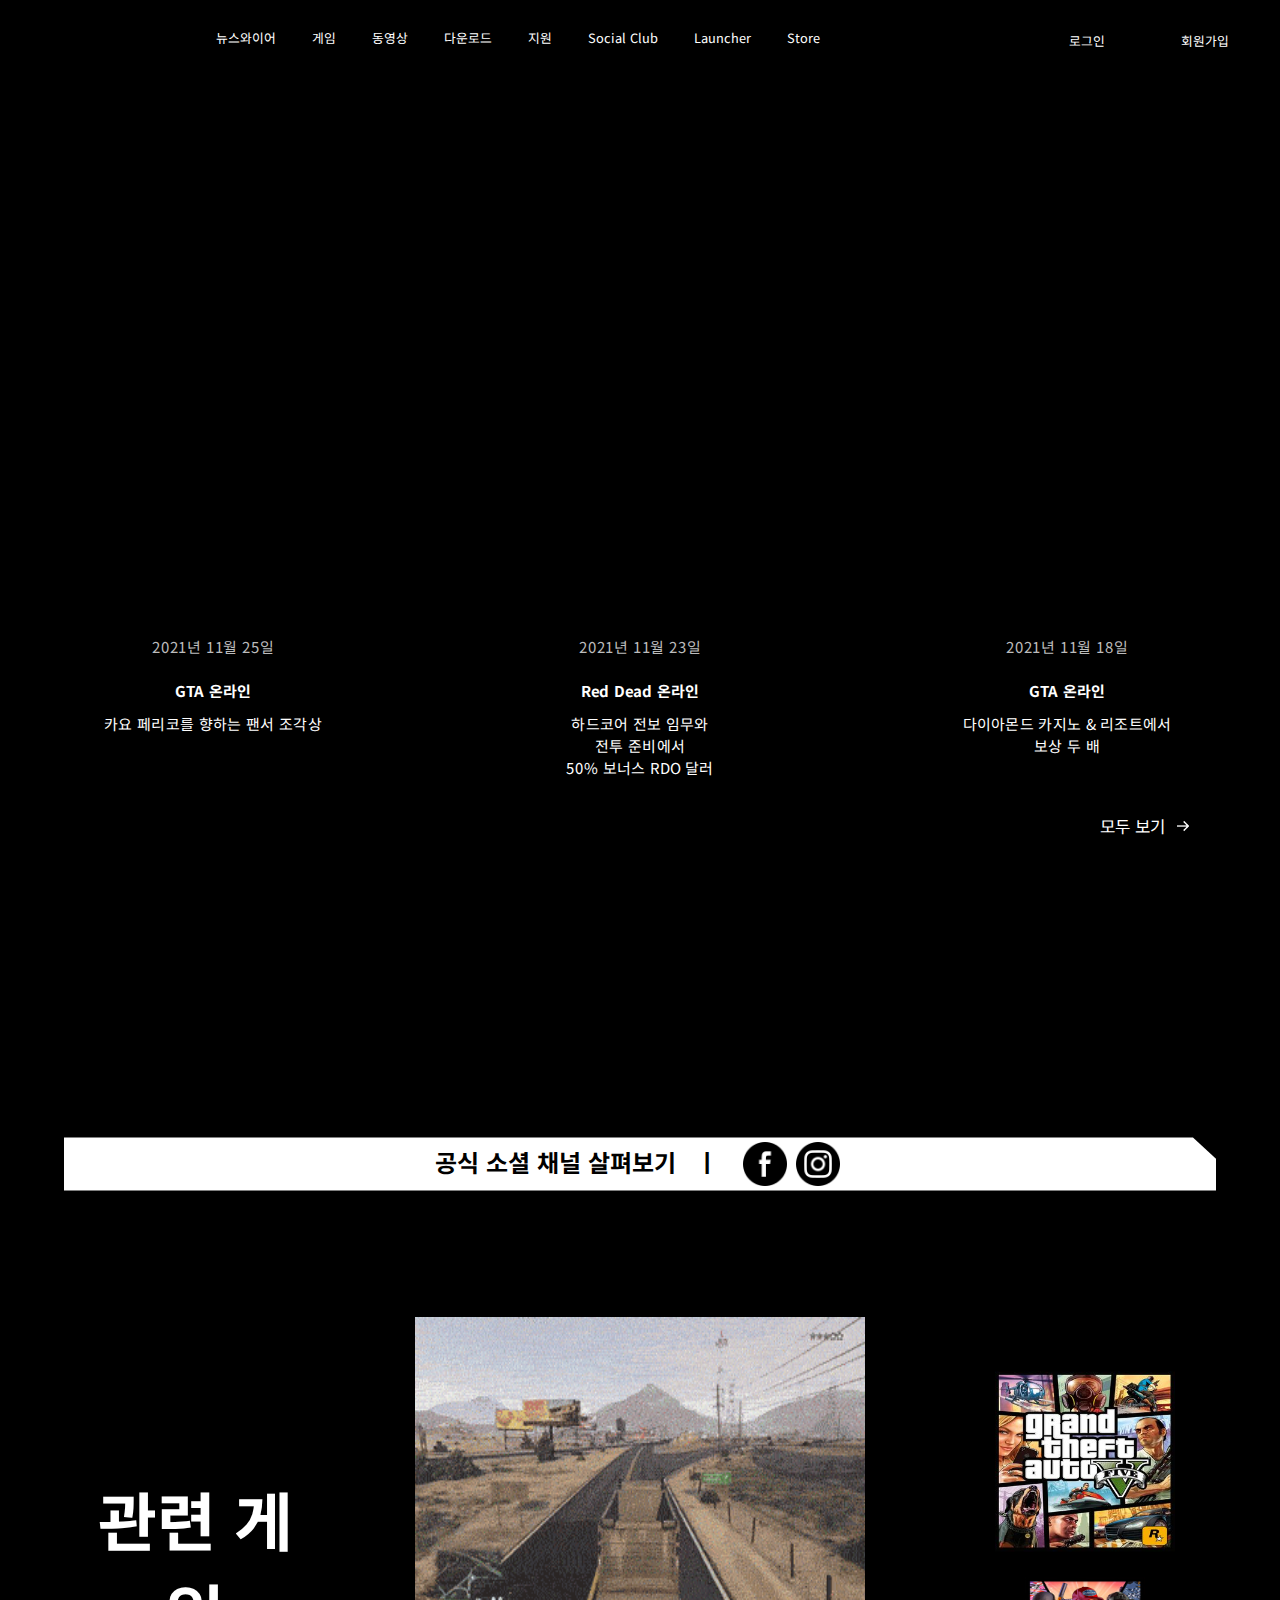
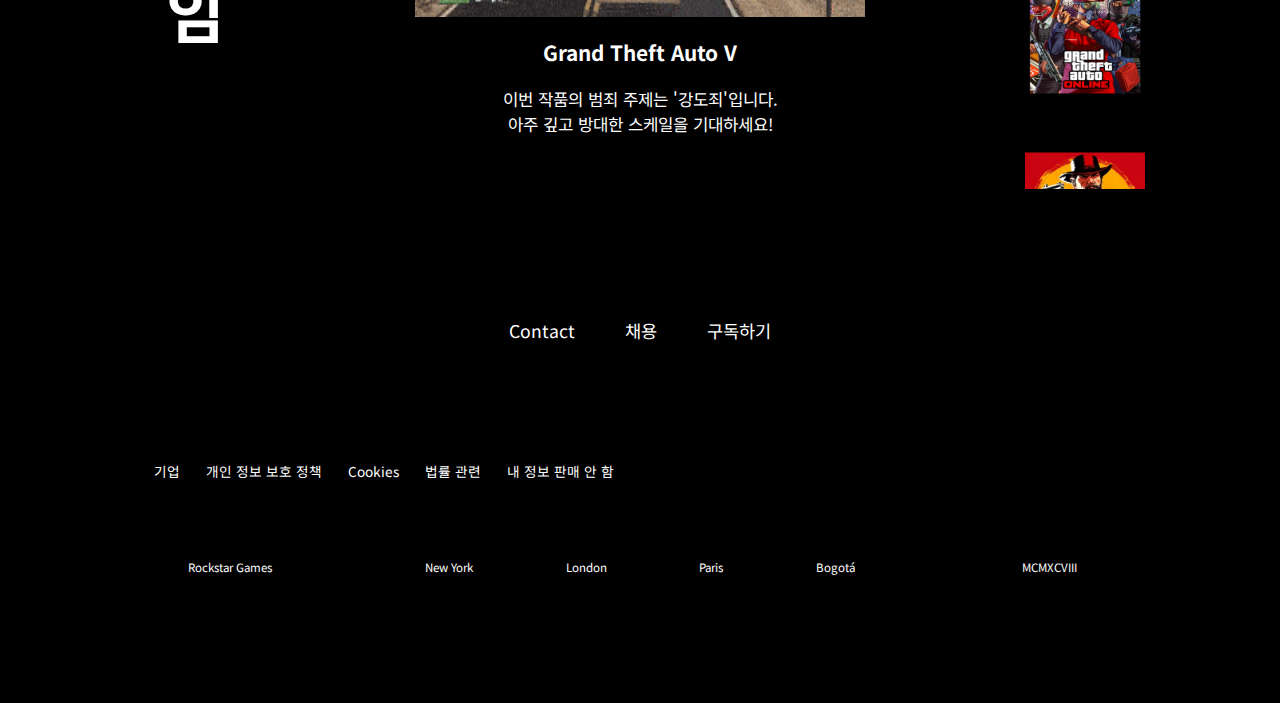
==== commit ba49fc3a: "main page complete" ====
--- a/index.html
+++ b/index.html
@@ -9,7 +9,7 @@
   <meta content="minimum-scale=1.0, width=device-width, maximum-scale=1, user-scalable=no" name="viewport" />
   <title>Main Page</title>
   <link rel="preconnect" href="https://fonts.googleapis.com">
-  <link rel="preconnect" href="https://fonts.gstatic.com" crossorigin>
+  <link rel="preconnect" href="https://fonts.gstatic.com" crossorigin="crossorigin">
   <link href="https://fonts.googleapis.com/css2?family=Noto+Sans+KR&display=swap" rel="stylesheet">
   <link rel="stylesheet" href="css/reset.css">
   <link rel="stylesheet" href="css/common.css">
@@ -36,26 +36,42 @@
       </div>
 
       <ul id="headernav">
-        <li>뉴스와이어</li>
-        <li>게임</li>
-        <li>동영상</li>
-        <li>다운로드</li>
-        <li>지원</li>
-        <li>Social Club</li>
-        <li>Launcher</li>
-        <li>Store</li>
+        <a href="sub.html">
+          <li>뉴스와이어</li>
+        </a>
+        <a href="sub.html">
+          <li>게임</li>
+        </a>
+        <a href="sub.html">
+          <li>동영상</li>
+        </a>
+        <a href="sub.html">
+          <li>다운로드</li>
+        </a>
+        <a href="sub.html">
+          <li>지원</li>
+        </a>
+        <a href="sub.html">
+          <li>Social Club</li>
+        </a>
+        <a href="sub.html">
+          <li>Launcher</li>
+        </a>
+        <a href="sub.html">
+          <li>Store</li>
+        </a>
       </ul>
 
       <div class="loginbox">
-        <span class="login">로그인</span>
-        <span class="login signup">회원가입</span>
+        <a href="sub.html" class="login">로그인</a>
+        <a href="sub.html" class="login signup">회원가입</a>
       </div>
 
     </header>
 
     <!-- 비디오 슬라이드 -->
     <div id="slider">
-      <video src="video/gta.mp4" loop muted autoplay playsinline></video>
+      <video src="video/gta.mp4" loop="loop" muted="muted" autoplay="autoplay" playsinline="playsinline"></video>
     </div>
 
     <!-- 비디오 슬라이드 밑 뉴스 와이드 -->
@@ -71,20 +87,24 @@
       <article>
         <time>2021년 11월 23일</time>
         <h4>Red Dead 온라인</h4>
-        <p>하드코어 전보 임무와 <br>전투 준비에서 <br>50% 보너스 RDO 달러</p>
+        <p>하드코어 전보 임무와
+          <br>전투 준비에서
+          <br>50% 보너스 RDO 달러
+        </p>
       </article>
 
       <article>
         <time>2021년 11월 18일</time>
         <h4>GTA 온라인</h4>
-        <p>다이아몬드 카지노 & 리조트에서<br> 보상 두 배</p>
-
-        </article>
-
-        <a>
-          <span>모두 보기</span>
-          <img src="img/articlearrow.png" alt="" class="more_news">
-        </a>
+        <p>다이아몬드 카지노 & 리조트에서<br>
+          보상 두 배</p>
+
+      </article>
+
+      <a>
+        <span>모두 보기</span>
+        <img src="img/articlearrow.png" alt="" class="more_news">
+      </a>
     </section>
 
     <!-- 뉴스 와이드 밑 메인 사진 -->
@@ -102,7 +122,7 @@
     </div>
 
     <!-- SNS 메뉴바 밑 게임소개 컨텐츠 -->
-    <aside id="featured">
+    <aside>
       <div class="asidetitle">
         <h1>관련 게임</h1>
       </div>
@@ -117,8 +137,7 @@
         <img src="img/2.gif" alt="" id="img2">
         <span id="asidewrapbox2">
           <p id="asidebold">Grand Theft Auto Online</p>
-          <p id="asidetext">GTA의 기본 개념이라 할 수 있는 자유도, 주변에서의 다양한 활동,
-            임무 기반 게임 플레이를 어떻게 가져왔는지 확인해보세요.</p>
+          <p id="asidetext">GTA의 기본 개념이라 할 수 있는 자유도, 주변에서의 다양한 활동, 임무 기반 게임 플레이를 어떻게 가져왔는지 확인해보세요.</p>
         </span>
 
         <img src="img/3.gif" alt="" id="img3">
@@ -193,7 +212,7 @@
     </footer>
   </div>
 
-  <script type="text/javascript" src="script/main.js" defer></script>
+  <script type="text/javascript" src="script/main.js" defer="defer"></script>
 
 </body>
 
--- a/css/common.css
+++ b/css/common.css
@@ -39,6 +39,7 @@
     flex-flow: row wrap;
     justify-content: space-between;
     align-items: center;
+
 }
 
 /* 헤더 - 로고 기본 설정  */
@@ -224,7 +225,6 @@
         display: flex;
         flex-flow: row nowrap;
         justify-content: space-around;
-        margin: 1% 7% 0;
         position: static;
     }
 
@@ -233,29 +233,28 @@
         line-height: 20px;
     }
 
-    /* 반응형 - 데스크탑 헤더 로그인/회원가입 */
+    /* 반응형 - 데스크탑 헤더 로그인/회원가입 플렉스박스 */
     .loginbox {
         width: 100%;
         height: auto;
-        color: #fff;
-        font-size: 0.8em;
         max-width: 20%;
         max-height: 50px;
         display: flex;
         flex-flow: row nowrap;
         justify-content: space-evenly;
         align-items: center;
-        margin: 0.5% 0 0 3%;
-    }
-
-    /* 반응형 - 데스크탑 헤더 로그인 */
+    }
+
+    /* 반응형 - 데스크탑 헤더 로그인/회원가입 */
     .login {
-        padding: 3% 7%;
+        padding: 4% 10%;
+        color: #fff;
+        font-size: 0.8em;
     }
 
     /* 반응형 - 데스크탑 헤더 회원가입 */
     .signup {
-        padding: 3% 10%;
+        padding: 4% 12%;
     }
 
     .headertitle {
--- a/css/main.css
+++ b/css/main.css
@@ -18,7 +18,7 @@
     display: flex;
     flex-flow: column wrap;
     position: relative;
-    margin-bottom: 10%;
+    margin-bottom: 15%;
 }
 
 /* 메인 - 뉴스 와이드 아티클 기본 설정 */
@@ -166,41 +166,53 @@
     width: 100%;
     height: auto;
     display: flex;
+    flex-flow: column wrap;
+    margin-bottom: 10%;
 }
 
 /* 메인 - 게임소개 컨텐츠 타이틀 기본 설정 */
 aside .asidetitle {
     width: 100%;
     height: auto;
-}
-
-aside .asidetitle h1 {
     color: #fff;
+    margin-bottom: 5%;
+    text-align: center;
+    font-size: 1.3rem;
 }
 
 /* 메인 - 게임소개 컨텐츠 가운데 기본 설정 */
 aside #imagebox {
     width: 100%;
     height: auto;
+    text-align: center;
 }
 
 aside #imagebox img {
     width: 100%;
     height: auto;
+    max-width: 90%;
+    margin: 0 auto;
 }
 
 /* 메인 - 게임 제목 및 설명 기본 설정 */
 aside #imagebox span {
     width: 100%;
     height: auto;
-}
-
-aside #imagebox p {
     color: #fff;
 }
 
 aside #imagebox #asidebold {
     font-weight: bold;
+    line-height: 50px;
+    font-size: 1.15em;
+}
+
+aside #imagebox #asidetext {
+    max-width: 90%;
+    min-height: 75px;
+    line-height: 25px;
+    margin: 0 auto;
+    font-size: 1.05em;
 }
 
 /* 메인 - 게임소개 컨텐츠 오른쪽 기본 설정 */
@@ -209,12 +221,14 @@
     height: auto;
     display: flex;
     overflow: hidden;
+    margin: 10% 0;
 }
 
 aside #image3dbones {
     width: 100%;
     height: auto;
     display: flex;
+    justify-content: space-evenly;
 }
 
 aside #image3dbones div {
@@ -236,68 +250,10 @@
         left: 40%;
     }
 
-    /* 반응형 - 모바일 메인 이미지 밑 SNS 메뉴바 */
-
     /* 반응형 - 모바일 메인 이미지 밑 게임소개 컨텐츠 시작 */
     aside {
-        flex-flow: column wrap;
-        justify-content: flex-start;
-        max-width: 380px;
-        min-height: 520px;
         margin-bottom: 25%;
     }
-
-    /* 반응형 - 모바일 게임소개 컨텐츠 왼쪽에서 첫번째 */
-    aside .asidetitle {
-        max-width: 380px;
-        max-height: 35px;
-        margin-bottom: 5%;
-        text-align: center;
-    }
-
-    /* 반응형 - 모바일 게임소개 컨텐츠 가운데 시작 */
-    aside #imagebox {
-        max-width: 380px;
-        min-height: 280px;
-        text-align: center;
-    }
-
-    aside #imagebox img {
-        max-width: 300px;
-        margin: 0 auto;
-    }
-
-    /* 반응형 - 모바일 가운데 게임 제목 및 설명 */
-
-    aside #imagebox #asidebold {
-        line-height: 40px;
-    }
-
-    aside #imagebox #asidetext {
-        max-width: 80%;
-        min-height: 70px;
-        margin: 0 auto;
-    }
-    /* 반응형 - 모바일 게임소개 컨텐츠 가운데 끝 */
-
-    /* 반응형 - 모바일 게임소개 컨텐츠 오른쪽 시작 */
-    aside #image3d {
-        max-width: 380px;
-        max-height: 150px;
-        margin: 10% 0;
-    }
-
-    aside #image3dbones {
-        max-width: 380px;
-        max-height: 150px;
-        justify-content: space-evenly;
-    }
-
-    aside #image3dbones div {
-        max-width: 100px;
-    }
-    /* 반응형 - 모바일 게임소개 컨텐츠 끝 */
-
 }
 /* 반응형 - 모바일 끝 */
 
@@ -308,68 +264,6 @@
         bottom: -1%;
         left: 44%;
     }
-
-    /* 반응형 - 모바일 가로 메인 이미지 밑 게임소개 컨텐츠 시작 */
-    aside {
-        flex-flow: column wrap;
-        align-items: center;
-        min-height: 520px;
-        margin-bottom: 10%;
-    }
-
-    /* 반응형 - 모바일 가로 게임소개 컨텐츠 왼쪽에서 첫번째 */
-    aside .asidetitle {
-        max-width: 100%;
-        font-size: 1.3rem;
-        margin-bottom: 5%;
-        text-align: center;
-    }
-
-    /* 반응형 - 모바일 가로 게임소개 컨텐츠 가운데 시작 */
-    aside #imagebox {
-        max-width: 90%;
-        min-height: 400px;
-        text-align: center;
-    }
-
-    aside #imagebox img {
-        max-width: 95%;
-        margin: 0 auto;
-    }
-
-    /* 반응형 - 모바일 가로 가운데 게임 제목 및 설명 */
-    aside #imagebox #asidebold {
-        line-height: 50px;
-        font-size: 1.15em;
-    }
-
-    aside #imagebox #asidetext {
-        max-width: 90%;
-        min-height: 70px;
-        line-height: 25px;
-        margin: 0 auto;
-    }
-
-    /* 반응형 - 모바일 가로 게임소개 컨텐츠 가운데 끝 */
-
-    /* 반응형 - 모바일 가로 게임소개 컨텐츠 오른쪽 시작 */
-    aside #image3d {
-        max-width: 100%;
-        max-height: 250px;
-        margin: 5% 0;
-    }
-
-    aside #image3dbones {
-        max-width: 100%;
-        max-height: 300px;
-        justify-content: space-evenly;
-    }
-
-    aside #image3dbones div {
-        max-width: 200px;
-    }
-    /* 반응형 - 모바일 가로 게임소개 컨텐츠 끝 */
-
 }
 /* 반응형 - 모바일 가로 끝 */
 
@@ -380,67 +274,6 @@
         bottom: -1%;
         left: 45%;
     }
-
-    /* 반응형 - 태블릿 메인 이미지 밑 게임소개 컨텐츠 시작 */
-    aside {
-        flex-flow: column wrap;
-        align-items: center;
-        min-height: 900px;
-        margin-bottom: 10%;
-    }
-
-    /* 반응형 - 태블릿 게임소개 컨텐츠 왼쪽에서 첫번째 */
-    aside .asidetitle {
-        max-width: 100%;
-        font-size: 1.3rem;
-        margin-bottom: 5%;
-        text-align: center;
-    }
-
-    /* 반응형 - 태블릿 게임소개 컨텐츠 가운데 시작 */
-    aside #imagebox {
-        max-width: 70%;
-        text-align: center;
-        min-height: 520px;
-    }
-
-    aside #imagebox img {
-        max-width: 100%;
-        min-height: 400px;
-    }
-
-    /* 반응형 - 태블릿 가운데 게임 제목 및 설명 */
-    aside #imagebox #asidebold {
-        line-height: 50px;
-        font-size: 1.15em;
-    }
-
-    aside #imagebox #asidetext {
-        max-width: 90%;
-        min-height: 70px;
-        line-height: 25px;
-        margin: 0 auto;
-    }
-
-    /* 반응형 - 태블릿 게임소개 컨텐츠 가운데 끝 */
-
-    /* 반응형 - 태블릿 게임소개 컨텐츠 오른쪽 시작 */
-    aside #image3d {
-        max-width: 100%;
-        max-height: 250px;
-        margin: 5% 0;
-    }
-
-    aside #image3dbones {
-        max-width: 100%;
-        max-height: 300px;
-        justify-content: space-evenly;
-    }
-
-    aside #image3dbones div {
-        max-width: 250px;
-    }
-    /* 반응형 - 태블릿 게임소개 컨텐츠 끝 */
 }
 
 /* 반응형 - 데스크탑 시작 */
@@ -485,14 +318,13 @@
     .social #snsbox {
         max-width: 1420px;
         min-height: 50px;
-        justify-content: center;
-        clip-path: polygon(0 0, 98% 0, 100% 40%, 100% 100%, 0 100%, 0% 50%);
     }
 
     #snsbox h2 {
         display: inline-block;
         color: #000;
         line-height: 50px;
+        width: auto;
     }
 
     #snsbox h2::after {
@@ -511,7 +343,6 @@
     aside {
         max-width: 100%;
         max-height: 500px;
-        display: flex;
         flex-flow: row wrap;
         justify-content: space-evenly;
         align-items: center;
@@ -522,11 +353,7 @@
     aside .asidetitle {
         max-width: 200px;
         max-height: 70px;
-        text-align: center;
-    }
-
-    aside .asidetitle h1 {
-        font-size: 3.0em;
+        font-size: 2.0em;
     }
 
     /* 반응형 - 데스크탑 게임소개 컨텐츠 가운데 시작 */
@@ -539,27 +366,16 @@
         min-height: 300px;
     }
 
-    /* 반응형 - 데스크탑 가운데 게임 제목 및 설명 */
-    aside #imagebox span {
-        margin: 0 auto;
-        text-align: center;
-    }
-
     aside #imagebox #asidebold {
         padding: 10px;
         font-size: 1.3em;
     }
-
-    aside #imagebox #asidetext {
-        font-size: 1.05em;
-    }
-    /* 반응형 - 데스크탑 게임소개 컨텐츠 가운데 끝 */
 
     /* 반응형 - 데스크탑 게임소개 컨텐츠 오른쪽 시작 */
     aside #image3d {
         max-width: 200px;
         max-height: 500px;
-        justify-content: center;
+        margin: 0;
     }
 
     aside #image3dbones {
